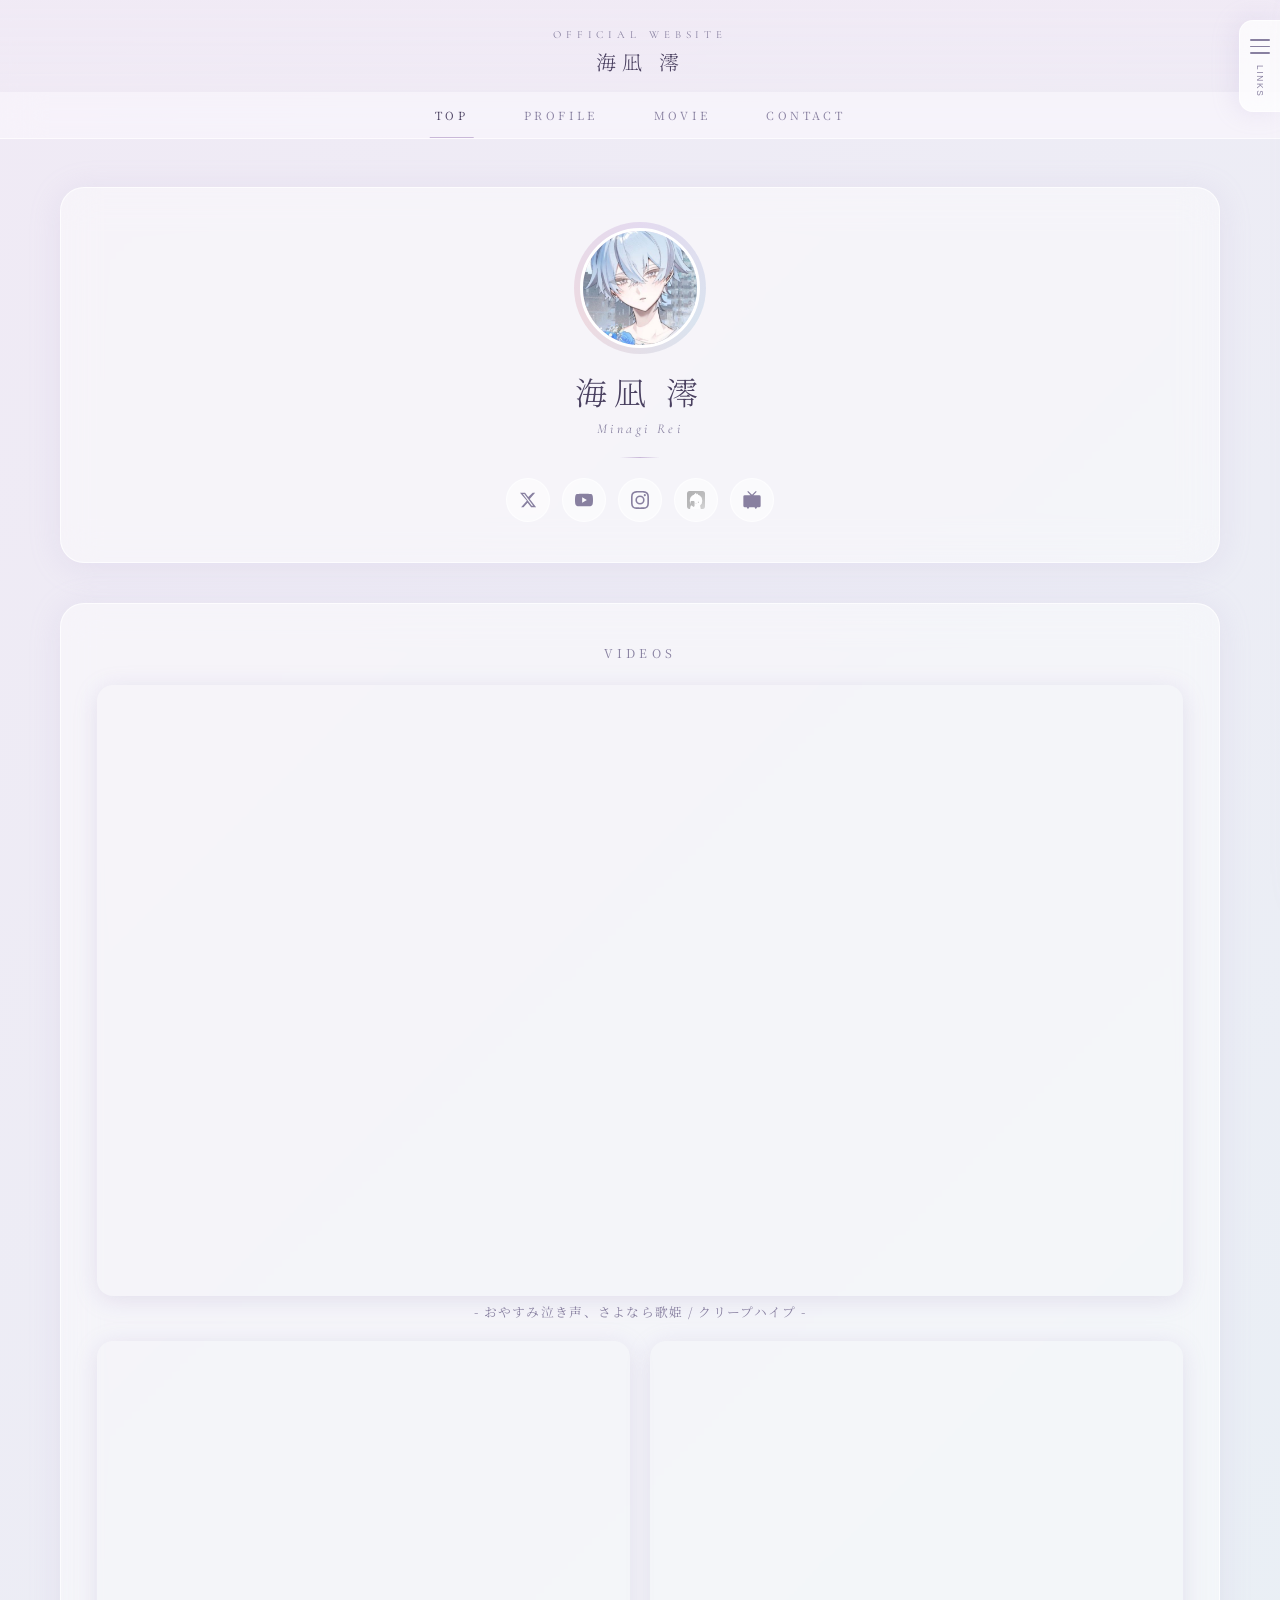
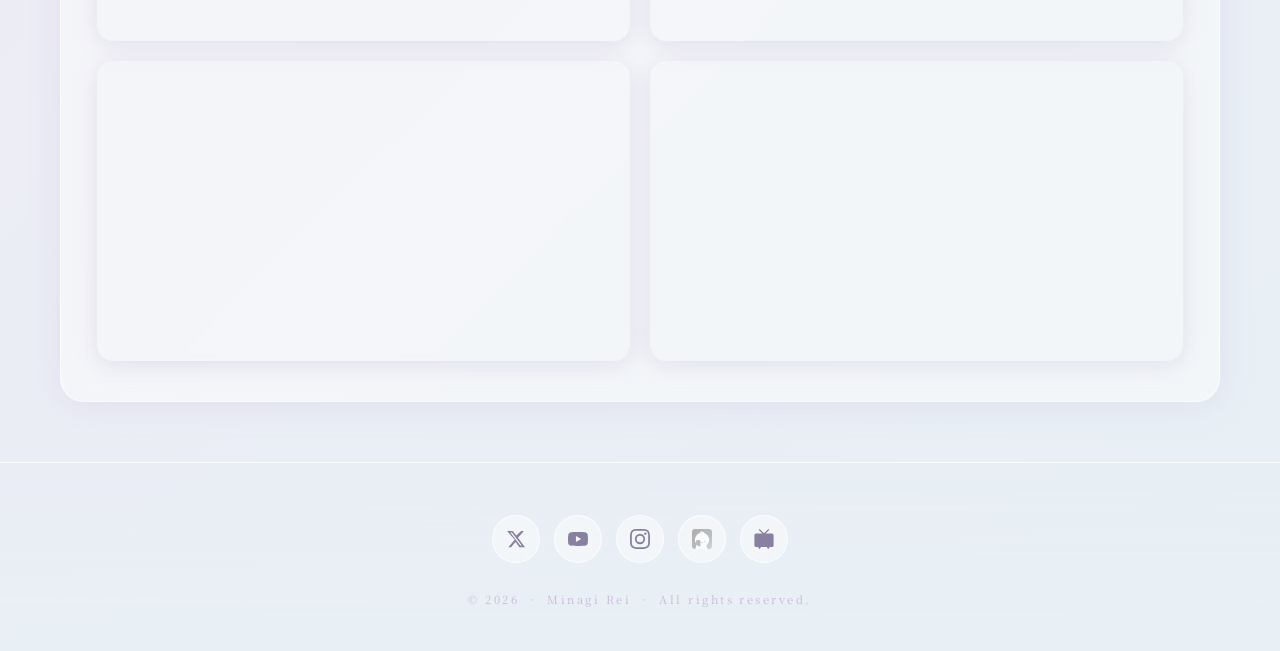
==== index.html @ 18490e62 "Initial commit: 海凪 澪 official website Co-Authored-By: Claude Sonnet 4.6 <noreply@anthropic.com>" ====
<!DOCTYPE html>
<html lang="ja">
<head>
  <meta charset="UTF-8" />
  <meta name="viewport" content="width=device-width, initial-scale=1.0" />
  <title>海凪 澪 — 歌い手</title>
  <link rel="preconnect" href="https://fonts.googleapis.com" />
  <link rel="preconnect" href="https://fonts.gstatic.com" crossorigin />
  <link href="https://fonts.googleapis.com/css2?family=Noto+Serif+JP:wght@300;400&family=Cormorant+Garamond:ital,wght@0,300;1,300&display=swap" rel="stylesheet" />
  <link rel="stylesheet" href="css/style.css" />
</head>
<body>

  <!-- ヘッダー -->
  <header class="site-header">
    <div class="header-top" id="header-top">
      <p class="header-label">Official Website</p>
      <p class="header-name">海凪 澪</p>
    </div>
    <nav class="header-nav" id="header-nav">
      <ul>
        <li><a href="index.html" class="active">Top</a></li>
        <li><a href="profile.html">Profile</a></li>
        <li><a href="movie.html">Movie</a></li>
        <li><a href="contact.html">Contact</a></li>
      </ul>
    </nav>
  </header>

  <!-- 花びら -->
  <div class="petals" id="petals"></div>

  <div class="wrapper">

    <!-- プロフィール＋リンク -->
    <div class="card profile" id="profile">
      <div class="avatar-wrap">
        <img class="avatar" src="images/icon.png" alt="海凪 澪" />
      </div>

      <div>
        <h1 class="name">海凪 澪</h1>
        <p class="name-roman">Minagi Rei</p>
      </div>

      <div class="divider"></div>

      <div class="profile-sns">

        <a class="profile-sns-btn" href="https://x.com/minagi_rei_" target="_blank" rel="noopener" aria-label="X (Twitter)">
          <svg width="18" height="18" viewBox="0 0 24 24" fill="currentColor">
            <path d="M18.244 2.25h3.308l-7.227 8.26 8.502 11.24H16.17l-4.714-6.231-5.401 6.231H2.748l7.73-8.835L1.254 2.25H8.08l4.253 5.622 5.91-5.622Zm-1.161 17.52h1.833L7.084 4.126H5.117Z"/>
          </svg>
        </a>

        <a class="profile-sns-btn" href="https://www.youtube.com/@minagi_rei" target="_blank" rel="noopener" aria-label="YouTube">
          <svg width="18" height="18" viewBox="0 0 24 24" fill="currentColor">
            <path d="M23.498 6.186a3.016 3.016 0 0 0-2.122-2.136C19.505 3.545 12 3.545 12 3.545s-7.505 0-9.377.505A3.017 3.017 0 0 0 .502 6.186C0 8.07 0 12 0 12s0 3.93.502 5.814a3.016 3.016 0 0 0 2.122 2.136c1.871.505 9.376.505 9.376.505s7.505 0 9.377-.505a3.015 3.015 0 0 0 2.122-2.136C24 15.93 24 12 24 12s0-3.93-.502-5.814zM9.545 15.568V8.432L15.818 12l-6.273 3.568z"/>
          </svg>
        </a>

        <a class="profile-sns-btn" href="https://www.instagram.com/minagi_rei_" target="_blank" rel="noopener" aria-label="Instagram">
          <svg width="18" height="18" viewBox="0 0 24 24" fill="currentColor">
            <path d="M12 2.163c3.204 0 3.584.012 4.85.07 3.252.148 4.771 1.691 4.919 4.919.058 1.265.069 1.645.069 4.849 0 3.205-.012 3.584-.069 4.849-.149 3.225-1.664 4.771-4.919 4.919-1.266.058-1.644.07-4.85.07-3.204 0-3.584-.012-4.849-.07-3.26-.149-4.771-1.699-4.919-4.92-.058-1.265-.07-1.644-.07-4.849 0-3.204.013-3.583.07-4.849.149-3.227 1.664-4.771 4.919-4.919 1.266-.057 1.645-.069 4.849-.069zM12 0C8.741 0 8.333.014 7.053.072 2.695.272.273 2.69.073 7.052.014 8.333 0 8.741 0 12c0 3.259.014 3.668.072 4.948.2 4.358 2.618 6.78 6.98 6.98C8.333 23.986 8.741 24 12 24c3.259 0 3.668-.014 4.948-.072 4.354-.2 6.782-2.618 6.979-6.98.059-1.28.073-1.689.073-4.948 0-3.259-.014-3.667-.072-4.947-.196-4.354-2.617-6.78-6.979-6.98C15.668.014 15.259 0 12 0zm0 5.838a6.162 6.162 0 1 0 0 12.324 6.162 6.162 0 0 0 0-12.324zM12 16a4 4 0 1 1 0-8 4 4 0 0 1 0 8zm6.406-11.845a1.44 1.44 0 1 0 0 2.881 1.44 1.44 0 0 0 0-2.881z"/>
          </svg>
        </a>

        <a class="profile-sns-btn" href="https://twitcasting.tv/c:minagi_rei915" target="_blank" rel="noopener" aria-label="ツイキャス">
          <img src="images/twitcasting.png" width="18" height="18" alt="ツイキャス" />
        </a>

        <a class="profile-sns-btn" href="https://www.nicovideo.jp/user/your_id" target="_blank" rel="noopener" aria-label="ニコニコ">
          <svg width="18" height="18" viewBox="0 0 24 24" fill="currentColor">
            <path d="M.4787 7.534v12.1279A2.0213 2.0213 0 0 0 2.5 21.6832h2.3888l1.323 2.0948a.4778.4778 0 0 0 .4043.2205.4778.4778 0 0 0 .441-.2205l1.323-2.0948h6.9828l1.323 2.0948a.4778.4778 0 0 0 .441.2205c.1838 0 .3308-.0735.4043-.2205l1.323-2.0948h2.6462a2.0213 2.0213 0 0 0 2.0213-2.0213V7.5339a2.0213 2.0213 0 0 0-2.0213-1.9845h-7.681l4.4468-4.4469L17.1637 0l-5.1452 5.1452L6.8 0 5.6973 1.1025l4.4102 4.4102H2.5367a2.0213 2.0213 0 0 0-2.058 2.058z"/>
          </svg>
        </a>

      </div>
    </div>

    <!-- YouTube動画埋め込み -->
    <div class="card yt-section" id="videos">
      <p class="section-title">Videos</p>
      <div class="yt-video-grid">

        <div class="yt-video-item yt-video-main">
          <div class="yt-embed-wrap">
            <iframe src="https://www.youtube.com/embed/T7ovPvP2oPE"
              title="おやすみ泣き声、さよなら歌姫 / クリープハイプ"
              allow="accelerometer; autoplay; clipboard-write; encrypted-media; gyroscope; picture-in-picture; web-share"
              allowfullscreen></iframe>
          </div>
          <p class="yt-caption">- おやすみ泣き声、さよなら歌姫 / クリープハイプ -</p>
        </div>

        <div class="yt-video-item">
          <div class="yt-embed-wrap">
            <iframe src="https://www.youtube.com/embed/FS7ZfKySbTg" title="動画1"
              allow="accelerometer; autoplay; clipboard-write; encrypted-media; gyroscope; picture-in-picture; web-share"
              allowfullscreen></iframe>
          </div>
        </div>

        <div class="yt-video-item">
          <div class="yt-embed-wrap">
            <iframe src="https://www.youtube.com/embed/WGDgJsswEkA" title="動画2"
              allow="accelerometer; autoplay; clipboard-write; encrypted-media; gyroscope; picture-in-picture; web-share"
              allowfullscreen></iframe>
          </div>
        </div>

        <div class="yt-video-item">
          <div class="yt-embed-wrap">
            <iframe src="https://www.youtube.com/embed/WhycsUlb3DI" title="動画3"
              allow="accelerometer; autoplay; clipboard-write; encrypted-media; gyroscope; picture-in-picture; web-share"
              allowfullscreen></iframe>
          </div>
        </div>

        <div class="yt-video-item">
          <div class="yt-embed-wrap">
            <iframe src="https://www.youtube.com/embed/mWJeE-c3xrg" title="動画4"
              allow="accelerometer; autoplay; clipboard-write; encrypted-media; gyroscope; picture-in-picture; web-share"
              allowfullscreen></iframe>
          </div>
        </div>

      </div>
    </div>

  </div>

  <!-- フッター -->
  <footer class="site-footer">
    <div class="footer-sns">

      <a class="footer-sns-btn x" href="https://x.com/minagi_rei_" target="_blank" rel="noopener" aria-label="X (Twitter)">
        <svg width="20" height="20" viewBox="0 0 24 24" fill="currentColor">
          <path d="M18.244 2.25h3.308l-7.227 8.26 8.502 11.24H16.17l-4.714-6.231-5.401 6.231H2.748l7.73-8.835L1.254 2.25H8.08l4.253 5.622 5.91-5.622Zm-1.161 17.52h1.833L7.084 4.126H5.117Z"/>
        </svg>
      </a>

      <a class="footer-sns-btn yt" href="https://www.youtube.com/@minagi_rei" target="_blank" rel="noopener" aria-label="YouTube">
        <svg width="20" height="20" viewBox="0 0 24 24" fill="currentColor">
          <path d="M23.498 6.186a3.016 3.016 0 0 0-2.122-2.136C19.505 3.545 12 3.545 12 3.545s-7.505 0-9.377.505A3.017 3.017 0 0 0 .502 6.186C0 8.07 0 12 0 12s0 3.93.502 5.814a3.016 3.016 0 0 0 2.122 2.136c1.871.505 9.376.505 9.376.505s7.505 0 9.377-.505a3.015 3.015 0 0 0 2.122-2.136C24 15.93 24 12 24 12s0-3.93-.502-5.814zM9.545 15.568V8.432L15.818 12l-6.273 3.568z"/>
        </svg>
      </a>

      <a class="footer-sns-btn ig" href="https://www.instagram.com/minagi_rei_" target="_blank" rel="noopener" aria-label="Instagram">
        <svg width="20" height="20" viewBox="0 0 24 24" fill="currentColor">
          <path d="M12 2.163c3.204 0 3.584.012 4.85.07 3.252.148 4.771 1.691 4.919 4.919.058 1.265.069 1.645.069 4.849 0 3.205-.012 3.584-.069 4.849-.149 3.225-1.664 4.771-4.919 4.919-1.266.058-1.644.07-4.85.07-3.204 0-3.584-.012-4.849-.07-3.26-.149-4.771-1.699-4.919-4.92-.058-1.265-.07-1.644-.07-4.849 0-3.204.013-3.583.07-4.849.149-3.227 1.664-4.771 4.919-4.919 1.266-.057 1.645-.069 4.849-.069zM12 0C8.741 0 8.333.014 7.053.072 2.695.272.273 2.69.073 7.052.014 8.333 0 8.741 0 12c0 3.259.014 3.668.072 4.948.2 4.358 2.618 6.78 6.98 6.98C8.333 23.986 8.741 24 12 24c3.259 0 3.668-.014 4.948-.072 4.354-.2 6.782-2.618 6.979-6.98.059-1.28.073-1.689.073-4.948 0-3.259-.014-3.667-.072-4.947-.196-4.354-2.617-6.78-6.979-6.98C15.668.014 15.259 0 12 0zm0 5.838a6.162 6.162 0 1 0 0 12.324 6.162 6.162 0 0 0 0-12.324zM12 16a4 4 0 1 1 0-8 4 4 0 0 1 0 8zm6.406-11.845a1.44 1.44 0 1 0 0 2.881 1.44 1.44 0 0 0 0-2.881z"/>
        </svg>
      </a>

      <a class="footer-sns-btn tc" href="https://twitcasting.tv/c:minagi_rei915" target="_blank" rel="noopener" aria-label="ツイキャス">
        <img src="images/twitcasting.png" width="20" height="20" alt="ツイキャス" style="object-fit:contain;" />
      </a>

      <a class="footer-sns-btn nn" href="https://www.nicovideo.jp/user/your_id" target="_blank" rel="noopener" aria-label="ニコニコ">
        <svg width="20" height="20" viewBox="0 0 24 24" fill="currentColor">
          <path d="M.4787 7.534v12.1279A2.0213 2.0213 0 0 0 2.5 21.6832h2.3888l1.323 2.0948a.4778.4778 0 0 0 .4043.2205.4778.4778 0 0 0 .441-.2205l1.323-2.0948h6.9828l1.323 2.0948a.4778.4778 0 0 0 .441.2205c.1838 0 .3308-.0735.4043-.2205l1.323-2.0948h2.6462a2.0213 2.0213 0 0 0 2.0213-2.0213V7.5339a2.0213 2.0213 0 0 0-2.0213-1.9845h-7.681l4.4468-4.4469L17.1637 0l-5.1452 5.1452L6.8 0 5.6973 1.1025l4.4102 4.4102H2.5367a2.0213 2.0213 0 0 0-2.058 2.058z"/>
        </svg>
      </a>

    </div>
    <p class="footer-copy">&copy; 2026 &nbsp;·&nbsp; Minagi Rei &nbsp;·&nbsp; All rights reserved.</p>
  </footer>

  <!-- サイドバーオーバーレイ -->
  <div id="sidebar-overlay" class="sidebar-overlay"></div>

  <!-- サイドバー -->
  <aside id="sidebar" class="sidebar" aria-hidden="true">
    <button id="sidebar-close" class="sidebar-close" aria-label="閉じる">
      <span></span><span></span>
    </button>

    <!-- ページ内ナビゲーション -->
    <p class="sidebar-title">Menu</p>
    <nav class="sidebar-page-nav">
      <a class="sidebar-page-link active" href="index.html">Top</a>
      <a class="sidebar-page-link" href="profile.html">Profile</a>
      <a class="sidebar-page-link" href="movie.html">Movie</a>
      <a class="sidebar-page-link" href="contact.html">Contact</a>
    </nav>

    <!-- SNSアイコン -->
    <p class="sidebar-title">Links</p>
    <div class="sidebar-icons">

      <a class="sidebar-icon-btn x" href="https://x.com/minagi_rei_" target="_blank" rel="noopener" aria-label="X (Twitter)">
        <svg width="20" height="20" viewBox="0 0 24 24" fill="currentColor">
          <path d="M18.244 2.25h3.308l-7.227 8.26 8.502 11.24H16.17l-4.714-6.231-5.401 6.231H2.748l7.73-8.835L1.254 2.25H8.08l4.253 5.622 5.91-5.622Zm-1.161 17.52h1.833L7.084 4.126H5.117Z"/>
        </svg>
      </a>

      <a class="sidebar-icon-btn yt" href="https://www.youtube.com/@minagi_rei" target="_blank" rel="noopener" aria-label="YouTube">
        <svg width="20" height="20" viewBox="0 0 24 24" fill="currentColor">
          <path d="M23.498 6.186a3.016 3.016 0 0 0-2.122-2.136C19.505 3.545 12 3.545 12 3.545s-7.505 0-9.377.505A3.017 3.017 0 0 0 .502 6.186C0 8.07 0 12 0 12s0 3.93.502 5.814a3.016 3.016 0 0 0 2.122 2.136c1.871.505 9.376.505 9.376.505s7.505 0 9.377-.505a3.015 3.015 0 0 0 2.122-2.136C24 15.93 24 12 24 12s0-3.93-.502-5.814zM9.545 15.568V8.432L15.818 12l-6.273 3.568z"/>
        </svg>
      </a>

      <a class="sidebar-icon-btn ig" href="https://www.instagram.com/minagi_rei_" target="_blank" rel="noopener" aria-label="Instagram">
        <svg width="20" height="20" viewBox="0 0 24 24" fill="currentColor">
          <path d="M12 2.163c3.204 0 3.584.012 4.85.07 3.252.148 4.771 1.691 4.919 4.919.058 1.265.069 1.645.069 4.849 0 3.205-.012 3.584-.069 4.849-.149 3.225-1.664 4.771-4.919 4.919-1.266.058-1.644.07-4.85.07-3.204 0-3.584-.012-4.849-.07-3.26-.149-4.771-1.699-4.919-4.92-.058-1.265-.07-1.644-.07-4.849 0-3.204.013-3.583.07-4.849.149-3.227 1.664-4.771 4.919-4.919 1.266-.057 1.645-.069 4.849-.069zM12 0C8.741 0 8.333.014 7.053.072 2.695.272.273 2.69.073 7.052.014 8.333 0 8.741 0 12c0 3.259.014 3.668.072 4.948.2 4.358 2.618 6.78 6.98 6.98C8.333 23.986 8.741 24 12 24c3.259 0 3.668-.014 4.948-.072 4.354-.2 6.782-2.618 6.979-6.98.059-1.28.073-1.689.073-4.948 0-3.259-.014-3.667-.072-4.947-.196-4.354-2.617-6.78-6.979-6.98C15.668.014 15.259 0 12 0zm0 5.838a6.162 6.162 0 1 0 0 12.324 6.162 6.162 0 0 0 0-12.324zM12 16a4 4 0 1 1 0-8 4 4 0 0 1 0 8zm6.406-11.845a1.44 1.44 0 1 0 0 2.881 1.44 1.44 0 0 0 0-2.881z"/>
        </svg>
      </a>

      <a class="sidebar-icon-btn tc" href="https://twitcasting.tv/c:minagi_rei915" target="_blank" rel="noopener" aria-label="ツイキャス">
        <img src="images/twitcasting.png" width="20" height="20" alt="ツイキャス" style="object-fit:contain;" />
      </a>

      <a class="sidebar-icon-btn nn" href="https://www.nicovideo.jp/user/your_id" target="_blank" rel="noopener" aria-label="ニコニコ">
        <svg width="20" height="20" viewBox="0 0 24 24" fill="currentColor">
          <path d="M.4787 7.534v12.1279A2.0213 2.0213 0 0 0 2.5 21.6832h2.3888l1.323 2.0948a.4778.4778 0 0 0 .4043.2205.4778.4778 0 0 0 .441-.2205l1.323-2.0948h6.9828l1.323 2.0948a.4778.4778 0 0 0 .441.2205c.1838 0 .3308-.0735.4043-.2205l1.323-2.0948h2.6462a2.0213 2.0213 0 0 0 2.0213-2.0213V7.5339a2.0213 2.0213 0 0 0-2.0213-1.9845h-7.681l4.4468-4.4469L17.1637 0l-5.1452 5.1452L6.8 0 5.6973 1.1025l4.4102 4.4102H2.5367a2.0213 2.0213 0 0 0-2.058 2.058z"/>
        </svg>
      </a>

    </div>
  </aside>

  <!-- サイドバートグルボタン -->
  <button id="sidebar-toggle" class="sidebar-toggle" aria-label="メニューを開く">
    <span class="ham-line"></span>
    <span class="ham-line"></span>
    <span class="ham-line"></span>
    <span class="ham-text">LINKS</span>
  </button>

  <script src="js/main.js"></script>
</body>
</html>
---- css/style.css ----
*, *::before, *::after {
  box-sizing: border-box;
  margin: 0;
  padding: 0;
}

:root {
  --bg-from: #f0eaf5;
  --bg-to: #e8f0f5;
  --glass-bg: rgba(255, 255, 255, 0.45);
  --glass-border: rgba(255, 255, 255, 0.7);
  --text-main: #4a4060;
  --text-sub: #8880a0;
  --accent: #c9b8d8;
  --accent-hover: #b8a0cc;
  --nav-height: 48px;
}

html {
  scroll-behavior: smooth;
}

body {
  min-height: 100vh;
  background: linear-gradient(135deg, var(--bg-from) 0%, var(--bg-to) 100%);
  font-family: 'Noto Serif JP', serif;
  color: var(--text-main);
  overflow-x: hidden;
  position: relative;
}

/* ── ヘッダー ── */
.site-header {
  position: relative;
  z-index: 100;
}

.header-top {
  padding: 28px 24px 16px;
  text-align: center;
  background: linear-gradient(180deg, var(--bg-from) 0%, rgba(240, 234, 245, 0.6) 100%);
  backdrop-filter: blur(8px);
  -webkit-backdrop-filter: blur(8px);
}

.header-label {
  font-family: 'Cormorant Garamond', serif;
  font-size: 0.68rem;
  letter-spacing: 0.45em;
  color: var(--text-sub);
  text-transform: uppercase;
  margin-bottom: 6px;
}

.header-name {
  font-family: 'Noto Serif JP', serif;
  font-size: 1.25rem;
  font-weight: 300;
  letter-spacing: 0.3em;
  color: var(--text-main);
}

.header-nav {
  position: sticky;
  top: 0;
  z-index: 200;
  background: rgba(248, 244, 252, 0.82);
  backdrop-filter: blur(20px);
  -webkit-backdrop-filter: blur(20px);
  border-bottom: 1px solid var(--glass-border);
  transition: box-shadow 0.3s ease;
}

.header-nav.scrolled {
  box-shadow: 0 2px 24px rgba(180, 160, 210, 0.2);
}

.header-nav ul {
  display: flex;
  justify-content: center;
  list-style: none;
  max-width: 680px;
  margin: 0 auto;
}

.header-nav ul li a {
  display: block;
  padding: 15px 28px;
  font-size: 0.7rem;
  letter-spacing: 0.3em;
  color: var(--text-sub);
  text-decoration: none;
  text-transform: uppercase;
  position: relative;
  transition: color 0.25s ease;
}

.header-nav ul li a::after {
  content: '';
  position: absolute;
  bottom: 0;
  left: 50%;
  transform: translateX(-50%);
  width: 0;
  height: 1px;
  background: var(--accent);
  transition: width 0.25s ease;
}

.header-nav ul li a:hover {
  color: var(--text-main);
}

.header-nav ul li a:hover::after {
  width: 50%;
}

/* ── 花びらアニメーション ── */
.petals {
  position: fixed;
  inset: 0;
  pointer-events: none;
  z-index: 0;
  overflow: hidden;
}

.petal {
  position: absolute;
  top: -60px;
  width: 10px;
  height: 10px;
  border-radius: 50% 0 50% 0;
  opacity: 0;
  animation: fall linear infinite;
}

@keyframes fall {
  0%   { transform: translateY(0) rotate(0deg);   opacity: 0; }
  10%  { opacity: 0.6; }
  90%  { opacity: 0.3; }
  100% { transform: translateY(105vh) rotate(360deg); opacity: 0; }
}

/* ── レイアウト ── */
.wrapper {
  position: relative;
  z-index: 1;
  margin: 0 auto;
  padding: 48px 60px 60px;
  display: flex;
  flex-direction: column;
  gap: 40px;
}

/* セクションのスクロール位置をナビ分オフセット */
#profile, #links, #videos {
  scroll-margin-top: calc(var(--nav-height) + 16px);
}

/* ── ガラスカード ── */
.card {
  background: var(--glass-bg);
  border: 1px solid var(--glass-border);
  border-radius: 24px;
  backdrop-filter: blur(18px);
  -webkit-backdrop-filter: blur(18px);
  box-shadow: 0 4px 32px rgba(180, 160, 210, 0.18);
  padding: 40px 36px;
  animation: fadeUp 0.8s ease both;
}

@keyframes fadeUp {
  from { opacity: 0; transform: translateY(24px); }
  to   { opacity: 1; transform: translateY(0); }
}

.card:nth-child(2) { animation-delay: 0.15s; }
.card:nth-child(3) { animation-delay: 0.3s; }

/* ── プロフィール ── */
.profile {
  display: flex;
  flex-direction: column;
  align-items: center;
  gap: 20px;
  text-align: center;
}

.avatar-wrap {
  position: relative;
  width: 120px;
  height: 120px;
}

.avatar-wrap::before {
  content: '';
  position: absolute;
  inset: -6px;
  border-radius: 50%;
  background: conic-gradient(from 0deg, #d8c8e8, #c8d8e8, #e8c8d0, #d8c8e8);
  animation: spin 8s linear infinite;
  opacity: 0.6;
}

@keyframes spin { to { transform: rotate(360deg); } }

.avatar {
  position: relative;
  width: 120px;
  height: 120px;
  border-radius: 50%;
  object-fit: cover;
  border: 3px solid white;
  background: linear-gradient(135deg, #e0d0f0, #d0e0f0);
  display: flex;
  align-items: center;
  justify-content: center;
  font-size: 48px;
  overflow: hidden;
}

.name {
  font-family: 'Noto Serif JP', serif;
  font-size: 2rem;
  font-weight: 300;
  letter-spacing: 0.2em;
  color: var(--text-main);
}

.name-roman {
  font-family: 'Cormorant Garamond', serif;
  font-size: 0.85rem;
  font-style: italic;
  letter-spacing: 0.25em;
  color: var(--text-sub);
  margin-top: 6px;
}

.bio {
  font-size: 0.9rem;
  line-height: 2;
  color: var(--text-sub);
  letter-spacing: 0.06em;
  max-width: 400px;
}

.divider {
  width: 40px;
  height: 1px;
  background: linear-gradient(90deg, transparent, var(--accent), transparent);
  margin: 0 auto;
}

/* ── プロフィール内SNSアイコン ── */
.profile-sns {
  display: flex;
  justify-content: center;
  gap: 12px;
  flex-wrap: wrap;
}

.profile-sns-btn {
  width: 44px;
  height: 44px;
  border-radius: 50%;
  background: rgba(255, 255, 255, 0.5);
  border: 1px solid var(--glass-border);
  display: flex;
  align-items: center;
  justify-content: center;
  text-decoration: none;
  color: var(--text-sub);
  transition: all 0.25s ease;
}

.profile-sns-btn:hover {
  background: rgba(255, 255, 255, 0.82);
  border-color: var(--accent);
  color: var(--text-main);
  transform: translateY(-2px);
  box-shadow: 0 6px 20px rgba(180, 160, 210, 0.25);
}

.profile-sns-btn img {
  width: 18px;
  height: 18px;
  object-fit: contain;
  filter: grayscale(1) opacity(0.55);
  transition: filter 0.25s ease;
}

.profile-sns-btn:hover img {
  filter: grayscale(1) opacity(0.8);
}

/* ── SNSボタン ── */
.section-title {
  font-size: 0.75rem;
  letter-spacing: 0.35em;
  color: var(--text-sub);
  text-transform: uppercase;
  text-align: center;
  margin-bottom: 24px;
}

.sns-grid {
  display: grid;
  grid-template-columns: repeat(auto-fit, minmax(140px, 1fr));
  gap: 12px;
}

.sns-btn {
  display: flex;
  align-items: center;
  justify-content: center;
  gap: 8px;
  padding: 13px 16px;
  border-radius: 50px;
  border: 1px solid var(--glass-border);
  background: rgba(255, 255, 255, 0.5);
  color: var(--text-main);
  font-family: 'Noto Serif JP', serif;
  font-size: 0.82rem;
  letter-spacing: 0.08em;
  text-decoration: none;
  cursor: pointer;
  transition: all 0.25s ease;
  white-space: nowrap;
}

.sns-btn:hover {
  background: rgba(255, 255, 255, 0.75);
  border-color: var(--accent);
  transform: translateY(-2px);
  box-shadow: 0 6px 20px rgba(180, 160, 210, 0.25);
  color: #6050a0;
}

.sns-btn svg { flex-shrink: 0; }

.sns-btn.x svg      { color: #000; }
.sns-btn.yt svg     { color: #ff0000; }
.sns-btn.ig svg     { color: #c13584; }
.sns-btn.nn svg     { color: #e6001f; }

/* ── YouTube埋め込み ── */
.yt-grid {
  display: flex;
  flex-direction: column;
  gap: 20px;
}

.yt-embed-wrap {
  position: relative;
  width: 100%;
  padding-top: 56.25%;
  border-radius: 16px;
  overflow: hidden;
  box-shadow: 0 4px 24px rgba(150, 130, 180, 0.2);
}

.yt-embed-wrap iframe {
  position: absolute;
  inset: 0;
  width: 100%;
  height: 100%;
  border: none;
}

.yt-caption {
  font-size: 0.8rem;
  color: var(--text-sub);
  text-align: center;
  letter-spacing: 0.1em;
  margin-top: 6px;
}

/* ── YouTube セクション区切り ── */
.yt-divider {
  height: 1px;
  background: linear-gradient(90deg, transparent, var(--accent), transparent);
  margin: 24px 0;
}

/* ── YouTube 動画グリッド ── */
.yt-video-grid {
  display: grid;
  grid-template-columns: repeat(2, 1fr);
  gap: 20px;
}

.yt-video-main {
  grid-column: span 2;
}

/* ── YouTube サムネタブ ── */
.yt-tabs {
  display: grid;
  grid-template-columns: repeat(4, 1fr);
  gap: 8px;
  margin-top: 16px;
  padding-top: 16px;
  border-top: 1px solid var(--glass-border);
  overflow-x: auto;
  scroll-snap-type: x mandatory;
  -webkit-overflow-scrolling: touch;
}

.yt-tab {
  scroll-snap-align: start;
  border: 2px solid transparent;
  border-radius: 8px;
  overflow: hidden;
  background: none;
  padding: 0;
  cursor: pointer;
  transition: border-color 0.2s ease, box-shadow 0.2s ease, opacity 0.2s ease;
  opacity: 0.6;
}

.yt-tab:hover {
  opacity: 0.9;
  border-color: var(--accent);
}

.yt-tab.active {
  border-color: var(--accent);
  box-shadow: 0 0 0 1px var(--accent);
  opacity: 1;
}

.yt-tab img {
  width: 100%;
  display: block;
  aspect-ratio: 16 / 9;
  object-fit: cover;
}

/* ── フッター ── */
.site-footer {
  position: relative;
  z-index: 1;
  text-align: center;
  padding: 52px 24px 44px;
  background: linear-gradient(0deg, rgba(232, 240, 245, 0.8) 0%, transparent 100%);
  border-top: 1px solid var(--glass-border);
}

.footer-sns {
  display: flex;
  justify-content: center;
  align-items: center;
  gap: 14px;
  margin-bottom: 28px;
  flex-wrap: wrap;
}

.footer-sns-btn {
  display: flex;
  align-items: center;
  justify-content: center;
  width: 48px;
  height: 48px;
  border-radius: 50%;
  background: var(--glass-bg);
  border: 1px solid var(--glass-border);
  text-decoration: none;
  transition: all 0.25s ease;
  backdrop-filter: blur(12px);
  -webkit-backdrop-filter: blur(12px);
}

.footer-sns-btn:hover {
  background: rgba(255, 255, 255, 0.78);
  border-color: var(--accent);
  transform: translateY(-3px);
  box-shadow: 0 8px 24px rgba(180, 160, 210, 0.28);
}

.footer-sns-btn svg { color: var(--text-sub); }

.footer-sns-btn:hover svg { color: var(--text-main); }

.footer-sns-btn img {
  width: 20px;
  height: 20px;
  object-fit: contain;
  filter: grayscale(1) opacity(0.55);
  transition: filter 0.25s ease;
}

.footer-sns-btn:hover img { filter: grayscale(1) opacity(0.8); }

.footer-copy {
  font-size: 0.7rem;
  letter-spacing: 0.22em;
  color: var(--accent);
}

/* ── サイドバートグルボタン ── */
.sidebar-toggle {
  position: fixed;
  right: 0;
  top: 20px;
  z-index: 500;
  display: flex;
  flex-direction: column;
  align-items: center;
  gap: 5px;
  padding: 18px 10px 14px;
  background: rgba(255, 255, 255, 0.72);
  backdrop-filter: blur(16px);
  -webkit-backdrop-filter: blur(16px);
  border: 1px solid var(--glass-border);
  border-right: none;
  border-radius: 14px 0 0 14px;
  cursor: pointer;
  box-shadow: -4px 0 24px rgba(180, 160, 210, 0.18);
  transition: background 0.25s ease, box-shadow 0.25s ease;
}

.sidebar-toggle:hover {
  background: rgba(255, 255, 255, 0.9);
  box-shadow: -6px 0 28px rgba(180, 160, 210, 0.28);
}

.ham-line {
  display: block;
  width: 20px;
  height: 1.5px;
  background: var(--text-sub);
  border-radius: 2px;
  transition: transform 0.3s ease, opacity 0.3s ease;
  transform-origin: center;
}

.sidebar-toggle.open .ham-line:nth-child(1) { transform: translateY(6.5px) rotate(45deg); }
.sidebar-toggle.open .ham-line:nth-child(2) { opacity: 0; transform: scaleX(0); }
.sidebar-toggle.open .ham-line:nth-child(3) { transform: translateY(-6.5px) rotate(-45deg); }

.ham-text {
  font-size: 0.52rem;
  letter-spacing: 0.2em;
  color: var(--text-sub);
  writing-mode: vertical-rl;
  margin-top: 6px;
}

/* ── サイドバー ── */
.sidebar-overlay {
  position: fixed;
  inset: 0;
  z-index: 600;
  background: rgba(74, 64, 96, 0.25);
  backdrop-filter: blur(4px);
  -webkit-backdrop-filter: blur(4px);
  opacity: 0;
  pointer-events: none;
  transition: opacity 0.35s ease;
}

.sidebar-overlay.open {
  opacity: 1;
  pointer-events: all;
}

.sidebar {
  position: fixed;
  top: 0;
  right: -320px;
  width: 280px;
  height: 100%;
  z-index: 700;
  background: rgba(248, 244, 252, 0.94);
  backdrop-filter: blur(28px);
  -webkit-backdrop-filter: blur(28px);
  border-left: 1px solid var(--glass-border);
  box-shadow: -8px 0 40px rgba(150, 130, 180, 0.2);
  display: flex;
  flex-direction: column;
  padding: 56px 32px 40px;
  transition: right 0.38s cubic-bezier(0.4, 0, 0.2, 1);
}

.sidebar.open {
  right: 0;
}

.sidebar-close {
  position: absolute;
  top: 20px;
  right: 20px;
  width: 36px;
  height: 36px;
  background: none;
  border: none;
  cursor: pointer;
  display: flex;
  flex-direction: column;
  align-items: center;
  justify-content: center;
  gap: 0;
  padding: 0;
}

.sidebar-close span {
  display: block;
  width: 20px;
  height: 1.5px;
  background: var(--text-sub);
  border-radius: 2px;
}

.sidebar-close span:nth-child(1) { transform: translateY(0.75px) rotate(45deg); }
.sidebar-close span:nth-child(2) { transform: translateY(-0.75px) rotate(-45deg); }

.sidebar-title {
  font-family: 'Cormorant Garamond', serif;
  font-size: 0.65rem;
  letter-spacing: 0.45em;
  color: var(--text-sub);
  text-transform: uppercase;
  margin-bottom: 14px;
  padding-bottom: 10px;
  border-bottom: 1px solid var(--glass-border);
}

/* ページ内ナビ */
.sidebar-page-nav {
  display: flex;
  flex-direction: column;
  gap: 4px;
  margin-bottom: 28px;
}

.sidebar-page-link {
  display: block;
  padding: 10px 14px;
  border-radius: 10px;
  color: var(--text-sub);
  text-decoration: none;
  font-size: 0.78rem;
  letter-spacing: 0.2em;
  text-transform: uppercase;
  transition: all 0.2s ease;
}

.sidebar-page-link:hover {
  background: rgba(255, 255, 255, 0.65);
  color: var(--text-main);
  padding-left: 20px;
}

/* SNSアイコングリッド */
.sidebar-icons {
  display: flex;
  flex-wrap: wrap;
  gap: 10px;
  margin-bottom: 12px;
}

.sidebar-icon-btn {
  width: 48px;
  height: 48px;
  border-radius: 50%;
  background: rgba(255, 255, 255, 0.6);
  border: 1px solid var(--glass-border);
  display: flex;
  align-items: center;
  justify-content: center;
  text-decoration: none;
  transition: all 0.22s ease;
}

.sidebar-icon-btn:hover {
  background: rgba(255, 255, 255, 0.9);
  border-color: var(--accent);
  transform: translateY(-2px);
  box-shadow: 0 6px 16px rgba(180, 160, 210, 0.28);
}

.sidebar-icon-btn.x  svg { color: #000; }
.sidebar-icon-btn.yt svg { color: #ff0000; }
.sidebar-icon-btn.ig svg { color: #c13584; }
.sidebar-icon-btn.nn svg { color: #e6001f; }

/* ── アクティブナビ ── */
.header-nav ul li a.active {
  color: var(--text-main);
}
.header-nav ul li a.active::after {
  width: 50%;
}
.sidebar-page-link.active {
  background: rgba(255, 255, 255, 0.65);
  color: var(--text-main);
  padding-left: 20px;
}

/* ── ページヒーロー ── */
.page-hero {
  text-align: center;
  padding: 8px 0 4px;
  animation: fadeUp 0.6s ease both;
}
.page-hero-label {
  font-family: 'Cormorant Garamond', serif;
  font-size: 0.65rem;
  letter-spacing: 0.5em;
  color: var(--text-sub);
  text-transform: uppercase;
  margin-bottom: 6px;
}
.page-hero-title {
  font-family: 'Cormorant Garamond', serif;
  font-size: 2.6rem;
  font-weight: 300;
  font-style: italic;
  letter-spacing: 0.12em;
  color: var(--text-main);
}

/* ── プロフィール詳細 ── */
.profile-bio {
  font-size: 0.88rem;
  line-height: 2.1;
  color: var(--text-sub);
  letter-spacing: 0.07em;
  text-align: center;
}
.profile-detail {
  display: flex;
  flex-direction: column;
  gap: 0;
}
.profile-detail-row {
  display: grid;
  grid-template-columns: 90px 1fr;
  gap: 12px;
  padding: 12px 0;
  border-bottom: 1px solid var(--glass-border);
  font-size: 0.84rem;
}
.profile-detail-row:last-child { border-bottom: none; }
.profile-detail-label {
  font-size: 0.7rem;
  letter-spacing: 0.18em;
  color: var(--text-sub);
  padding-top: 2px;
}
.profile-detail-value {
  color: var(--text-main);
  letter-spacing: 0.05em;
  line-height: 1.8;
}

/* ── イベントリスト ── */
.event-list {
  display: flex;
  flex-direction: column;
  gap: 12px;
}
.event-item {
  display: grid;
  grid-template-columns: 88px 1fr auto;
  gap: 16px;
  align-items: center;
  padding: 16px 18px;
  border-radius: 14px;
  background: rgba(255, 255, 255, 0.5);
  border: 1px solid var(--glass-border);
  transition: all 0.22s ease;
}
.event-item:hover {
  background: rgba(255, 255, 255, 0.8);
  transform: translateX(4px);
}
.event-date {
  font-family: 'Cormorant Garamond', serif;
  font-size: 0.82rem;
  letter-spacing: 0.08em;
  color: var(--text-sub);
  line-height: 1.5;
}
.event-title {
  font-size: 0.88rem;
  letter-spacing: 0.06em;
  color: var(--text-main);
  margin-bottom: 3px;
}
.event-venue {
  font-size: 0.73rem;
  letter-spacing: 0.08em;
  color: var(--text-sub);
}
.event-ticket {
  font-size: 0.68rem;
  letter-spacing: 0.15em;
  color: var(--text-sub);
  text-decoration: none;
  border: 1px solid var(--glass-border);
  padding: 6px 12px;
  border-radius: 50px;
  white-space: nowrap;
  transition: all 0.2s ease;
}
.event-ticket:hover {
  border-color: var(--accent);
  color: var(--text-main);
}
.event-empty {
  text-align: center;
  font-size: 0.82rem;
  color: var(--text-sub);
  letter-spacing: 0.12em;
  padding: 32px 0;
}

/* ── コンタクトフォーム ── */
.contact-note {
  font-size: 0.84rem;
  line-height: 2;
  color: var(--text-sub);
  letter-spacing: 0.06em;
  text-align: center;
  margin-bottom: 8px;
}
.contact-form {
  display: flex;
  flex-direction: column;
  gap: 18px;
}
.form-group {
  display: flex;
  flex-direction: column;
  gap: 6px;
}
.form-group label {
  font-size: 0.72rem;
  letter-spacing: 0.2em;
  color: var(--text-sub);
}
.form-group input,
.form-group textarea {
  width: 100%;
  padding: 12px 16px;
  border-radius: 12px;
  border: 1px solid var(--glass-border);
  background: rgba(255, 255, 255, 0.6);
  font-family: 'Noto Serif JP', serif;
  font-size: 0.85rem;
  color: var(--text-main);
  outline: none;
  transition: border-color 0.2s ease, box-shadow 0.2s ease;
}
.form-group input:focus,
.form-group textarea:focus {
  border-color: var(--accent);
  box-shadow: 0 0 0 3px rgba(201, 184, 216, 0.2);
}
.form-group input::placeholder,
.form-group textarea::placeholder {
  color: var(--accent);
  opacity: 0.8;
}
.form-group textarea {
  resize: vertical;
  min-height: 130px;
}
.form-submit {
  align-self: center;
  padding: 14px 44px;
  border-radius: 50px;
  border: 1px solid var(--glass-border);
  background: rgba(255, 255, 255, 0.6);
  font-family: 'Noto Serif JP', serif;
  font-size: 0.82rem;
  letter-spacing: 0.22em;
  color: var(--text-main);
  cursor: pointer;
  transition: all 0.25s ease;
}
.form-submit:hover {
  background: rgba(255, 255, 255, 0.9);
  border-color: var(--accent);
  transform: translateY(-2px);
  box-shadow: 0 6px 20px rgba(180, 160, 210, 0.25);
}

/* ── レスポンシブ ── */
@media (max-width: 600px) {
  .header-nav { display: none; }
  .wrapper { padding: 32px 20px 48px; }
  .yt-video-grid { grid-template-columns: 1fr; }
  .yt-video-main { grid-column: span 1; }
}

@media (max-width: 480px) {
  .card { padding: 28px 20px; }
  .name { font-size: 1.6rem; }
  .footer-sns-btn { width: 44px; height: 44px; }
}
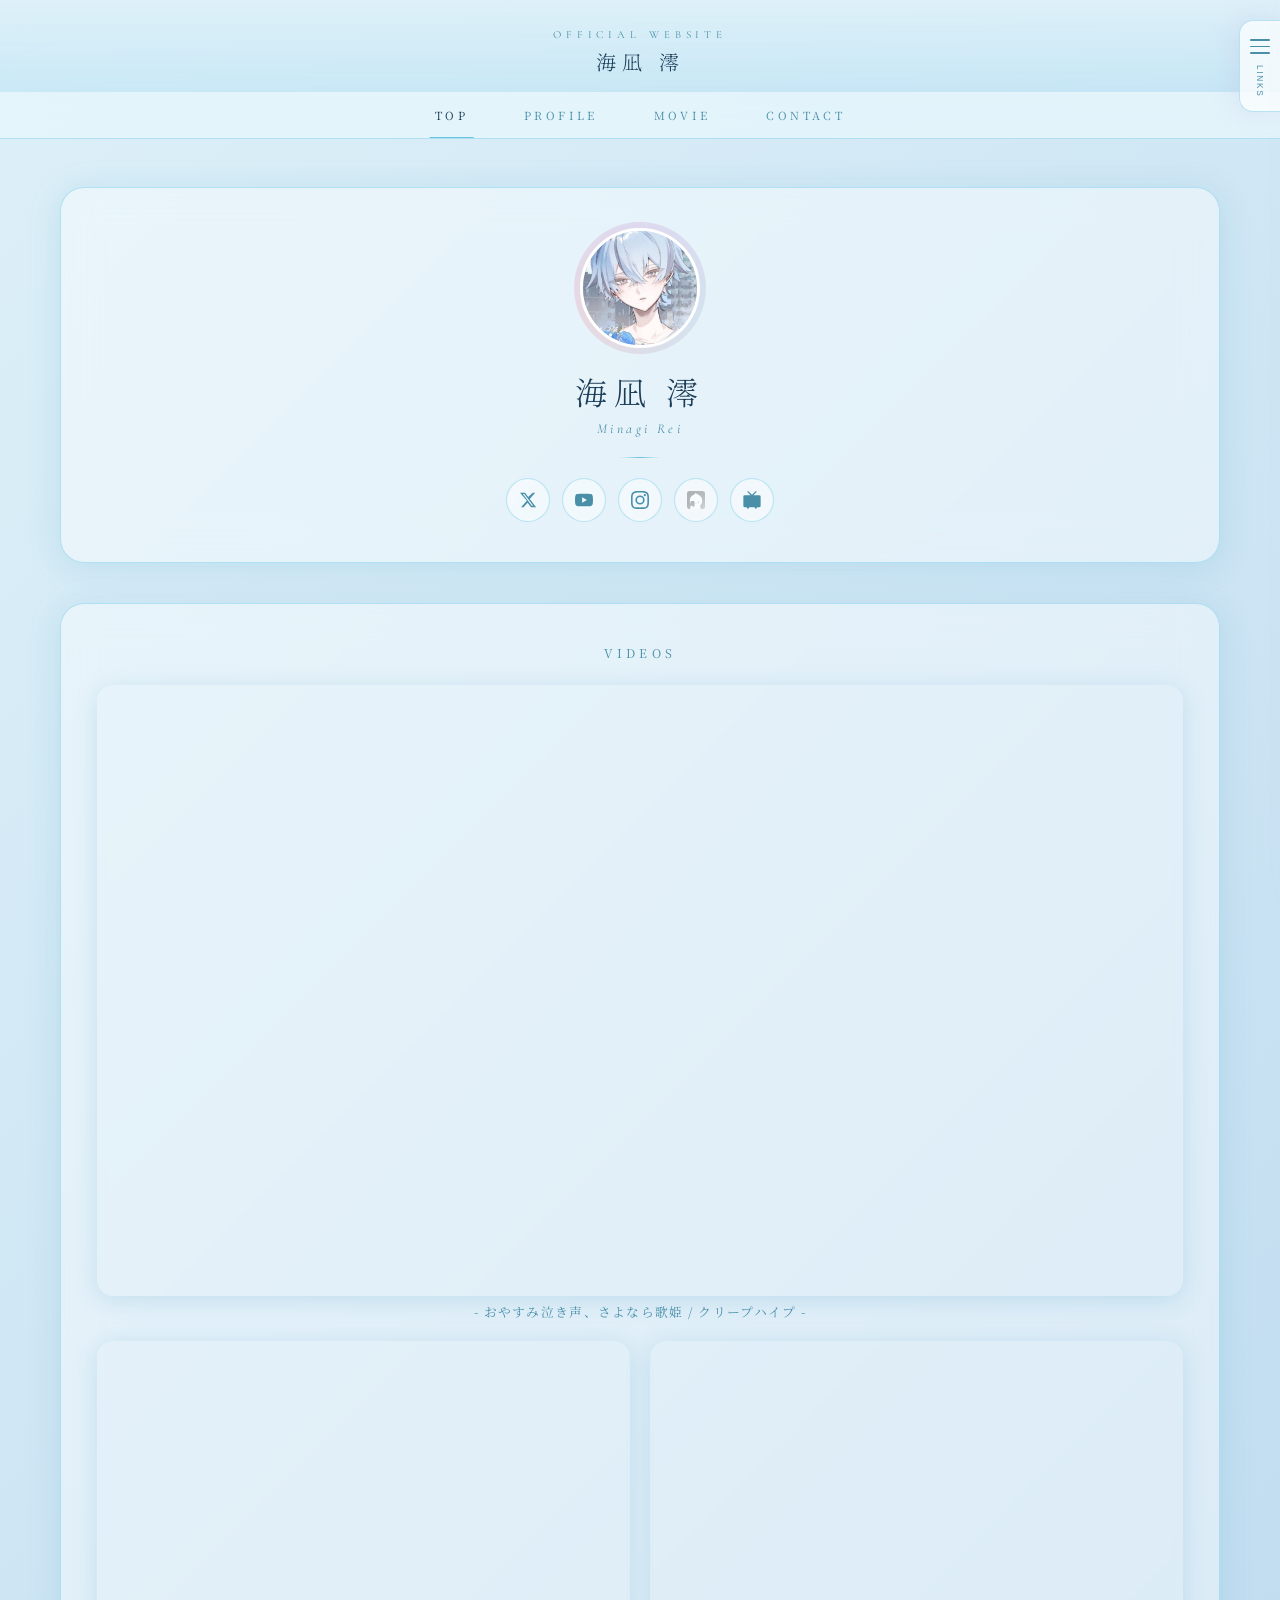
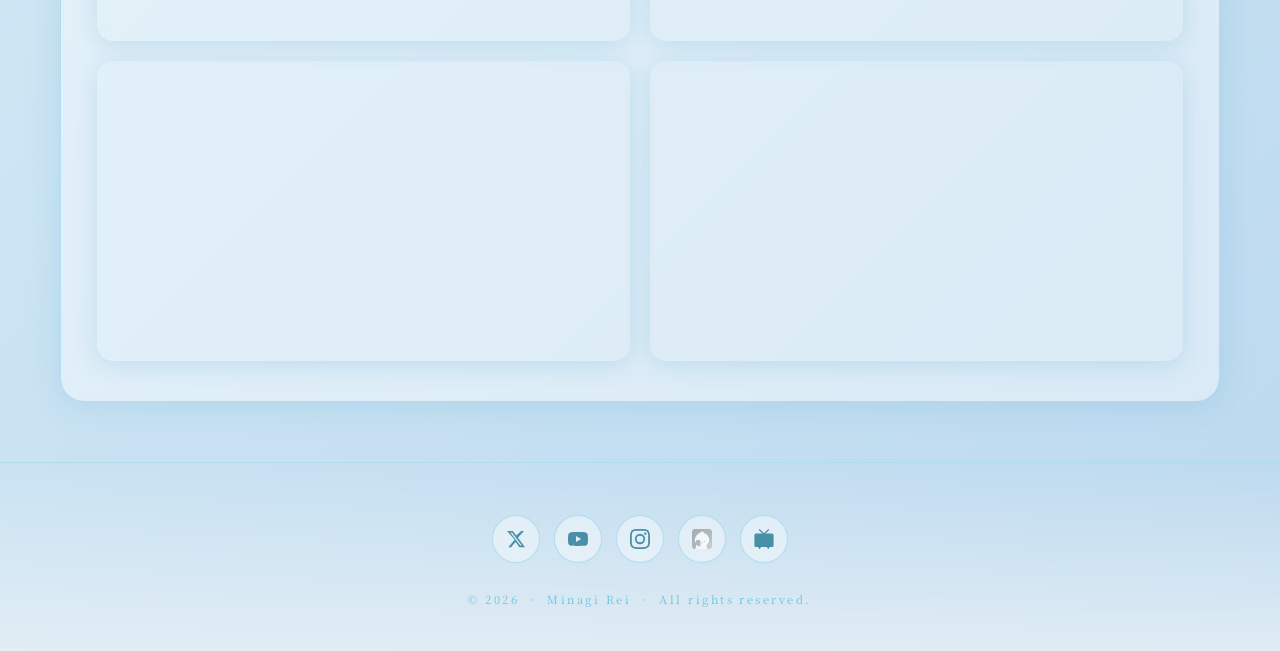
==== commit 9915f658: "Redesign to ocean/jellyfish theme; make header link to top - Color palette: lavender → ocean blue-te" ====
--- a/index.html
+++ b/index.html
@@ -14,8 +14,10 @@
   <!-- ヘッダー -->
   <header class="site-header">
     <div class="header-top" id="header-top">
-      <p class="header-label">Official Website</p>
-      <p class="header-name">海凪 澪</p>
+      <a href="index.html" class="header-top-link">
+        <p class="header-label">Official Website</p>
+        <p class="header-name">海凪 澪</p>
+      </a>
     </div>
     <nav class="header-nav" id="header-nav">
       <ul>
--- a/css/style.css
+++ b/css/style.css
@@ -5,14 +5,14 @@
 }
 
 :root {
-  --bg-from: #f0eaf5;
-  --bg-to: #e8f0f5;
-  --glass-bg: rgba(255, 255, 255, 0.45);
-  --glass-border: rgba(255, 255, 255, 0.7);
-  --text-main: #4a4060;
-  --text-sub: #8880a0;
-  --accent: #c9b8d8;
-  --accent-hover: #b8a0cc;
+  --bg-from: #ddf0f8;
+  --bg-to: #bcd9ef;
+  --glass-bg: rgba(255, 255, 255, 0.42);
+  --glass-border: rgba(140, 210, 235, 0.60);
+  --text-main: #1a3d58;
+  --text-sub: #4a8fa8;
+  --accent: #68c4df;
+  --accent-hover: #48aecf;
   --nav-height: 48px;
 }
 
@@ -38,10 +38,18 @@
 .header-top {
   padding: 28px 24px 16px;
   text-align: center;
-  background: linear-gradient(180deg, var(--bg-from) 0%, rgba(240, 234, 245, 0.6) 100%);
+  background: linear-gradient(180deg, var(--bg-from) 0%, rgba(190, 228, 245, 0.6) 100%);
   backdrop-filter: blur(8px);
   -webkit-backdrop-filter: blur(8px);
 }
+
+.header-top-link {
+  display: block;
+  text-decoration: none;
+  color: inherit;
+  transition: opacity 0.2s;
+}
+.header-top-link:hover { opacity: 0.75; }
 
 .header-label {
   font-family: 'Cormorant Garamond', serif;
@@ -64,7 +72,7 @@
   position: sticky;
   top: 0;
   z-index: 200;
-  background: rgba(248, 244, 252, 0.82);
+  background: rgba(230, 246, 252, 0.82);
   backdrop-filter: blur(20px);
   -webkit-backdrop-filter: blur(20px);
   border-bottom: 1px solid var(--glass-border);
@@ -126,19 +134,22 @@
 
 .petal {
   position: absolute;
-  top: -60px;
+  bottom: -80px;
   width: 10px;
   height: 10px;
-  border-radius: 50% 0 50% 0;
+  border-radius: 50%;
+  border: 1px solid rgba(140, 215, 240, 0.55);
   opacity: 0;
-  animation: fall linear infinite;
-}
-
-@keyframes fall {
-  0%   { transform: translateY(0) rotate(0deg);   opacity: 0; }
-  10%  { opacity: 0.6; }
-  90%  { opacity: 0.3; }
-  100% { transform: translateY(105vh) rotate(360deg); opacity: 0; }
+  animation: rise linear infinite;
+}
+
+@keyframes rise {
+  0%   { transform: translateY(0) translateX(0);         opacity: 0; }
+  8%   { opacity: 0.65; }
+  35%  { transform: translateY(-35vh) translateX(14px); }
+  65%  { transform: translateY(-65vh) translateX(-10px); }
+  92%  { opacity: 0.15; }
+  100% { transform: translateY(-112vh) translateX(4px);  opacity: 0; }
 }
 
 /* ── レイアウト ── */
@@ -164,7 +175,7 @@
   border-radius: 24px;
   backdrop-filter: blur(18px);
   -webkit-backdrop-filter: blur(18px);
-  box-shadow: 0 4px 32px rgba(180, 160, 210, 0.18);
+  box-shadow: 0 4px 32px rgba(60, 160, 200, 0.18);
   padding: 40px 36px;
   animation: fadeUp 0.8s ease both;
 }
@@ -356,7 +367,7 @@
   padding-top: 56.25%;
   border-radius: 16px;
   overflow: hidden;
-  box-shadow: 0 4px 24px rgba(150, 130, 180, 0.2);
+  box-shadow: 0 4px 24px rgba(60, 150, 195, 0.2);
 }
 
 .yt-embed-wrap iframe {
@@ -825,6 +836,14 @@
   text-align: center;
   margin-bottom: 8px;
 }
+.contact-success {
+  text-align: center;
+  padding: 32px 0;
+  font-size: 0.95rem;
+  color: var(--text-sub);
+  letter-spacing: 0.08em;
+}
+
 .contact-form {
   display: flex;
   flex-direction: column;
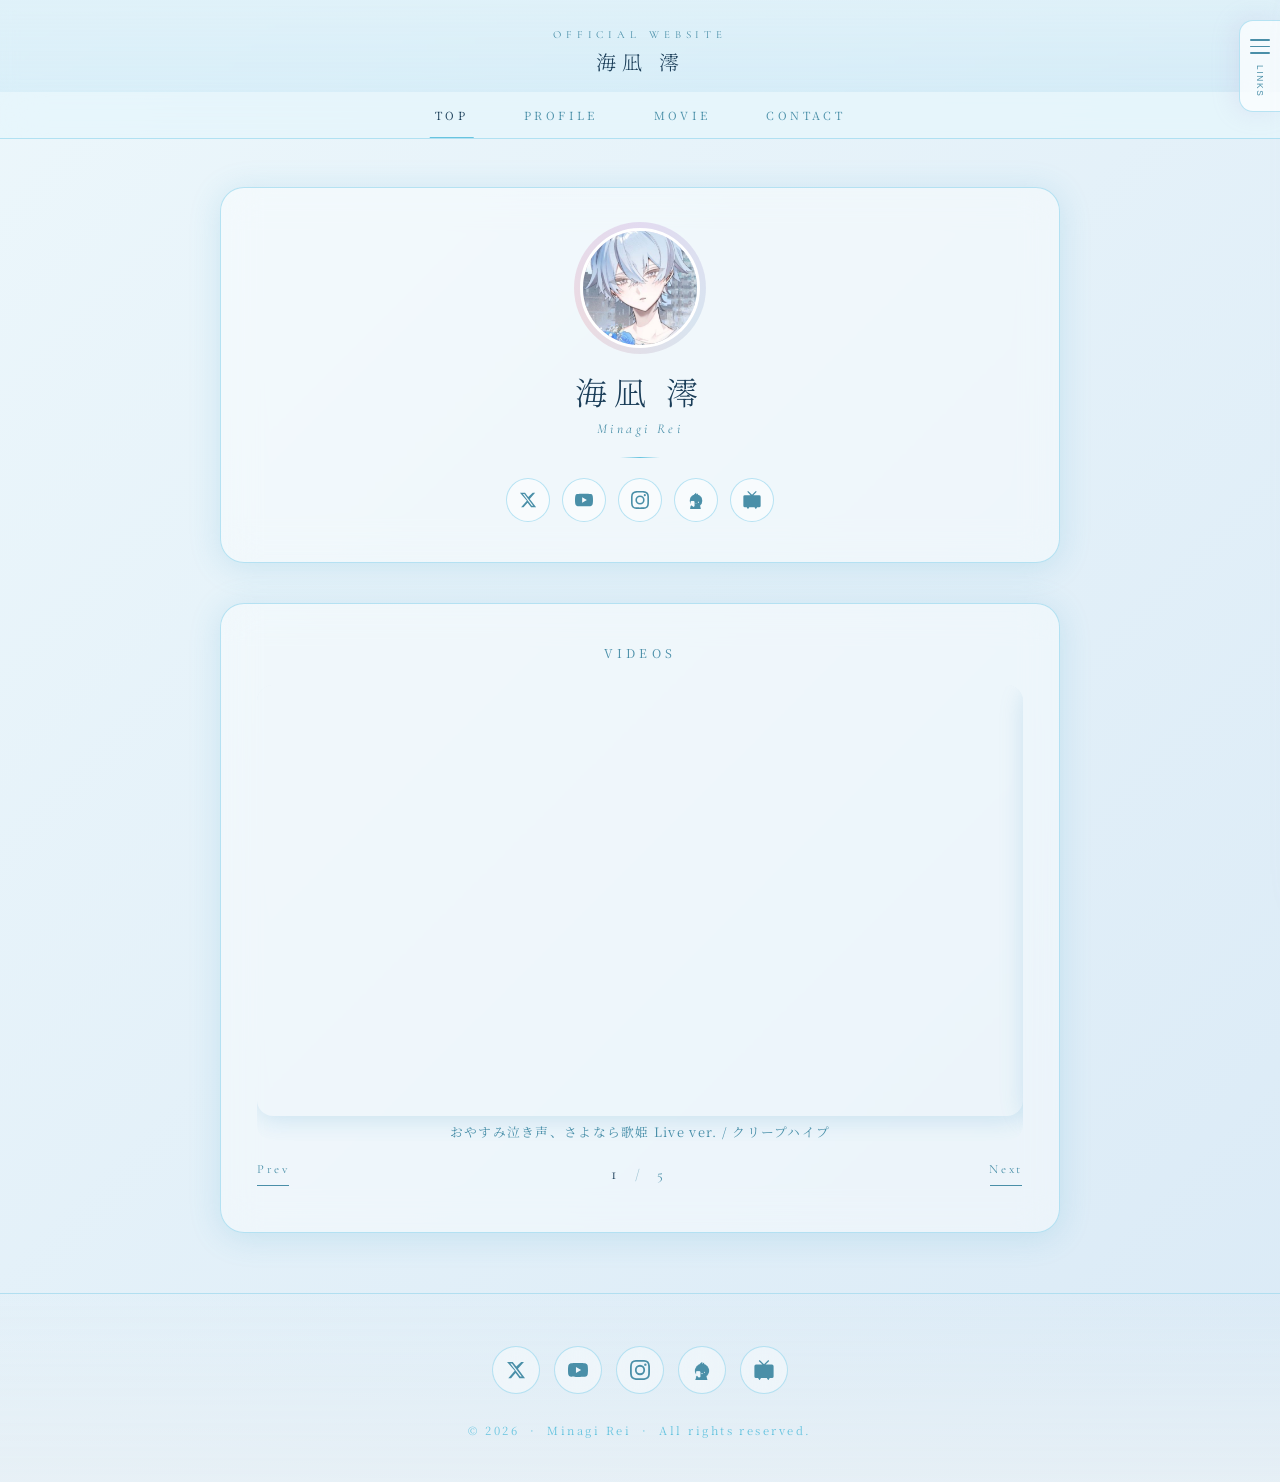
==== commit e223a3a4: "Show underline below both Prev and Next buttons Co-Authored-By: Claude Sonnet 4.6 <noreply@anthropic" ====
--- a/index.html
+++ b/index.html
@@ -3,7 +3,7 @@
 <head>
   <meta charset="UTF-8" />
   <meta name="viewport" content="width=device-width, initial-scale=1.0" />
-  <title>海凪 澪 — 歌い手</title>
+  <title>海凪 澪 Official Website</title>
   <link rel="preconnect" href="https://fonts.googleapis.com" />
   <link rel="preconnect" href="https://fonts.gstatic.com" crossorigin />
   <link href="https://fonts.googleapis.com/css2?family=Noto+Serif+JP:wght@300;400&family=Cormorant+Garamond:ital,wght@0,300;1,300&display=swap" rel="stylesheet" />
@@ -68,7 +68,7 @@
         </a>
 
         <a class="profile-sns-btn" href="https://twitcasting.tv/c:minagi_rei915" target="_blank" rel="noopener" aria-label="ツイキャス">
-          <img src="images/twitcasting.png" width="18" height="18" alt="ツイキャス" />
+          <span class="tc-icon" aria-hidden="true"></span>
         </a>
 
         <a class="profile-sns-btn" href="https://www.nicovideo.jp/user/your_id" target="_blank" rel="noopener" aria-label="ニコニコ">
@@ -83,51 +83,81 @@
     <!-- YouTube動画埋め込み -->
     <div class="card yt-section" id="videos">
       <p class="section-title">Videos</p>
-      <div class="yt-video-grid">
-
-        <div class="yt-video-item yt-video-main">
-          <div class="yt-embed-wrap">
-            <iframe src="https://www.youtube.com/embed/T7ovPvP2oPE"
-              title="おやすみ泣き声、さよなら歌姫 / クリープハイプ"
-              allow="accelerometer; autoplay; clipboard-write; encrypted-media; gyroscope; picture-in-picture; web-share"
-              allowfullscreen></iframe>
-          </div>
-          <p class="yt-caption">- おやすみ泣き声、さよなら歌姫 / クリープハイプ -</p>
-        </div>
-
-        <div class="yt-video-item">
-          <div class="yt-embed-wrap">
-            <iframe src="https://www.youtube.com/embed/FS7ZfKySbTg" title="動画1"
-              allow="accelerometer; autoplay; clipboard-write; encrypted-media; gyroscope; picture-in-picture; web-share"
-              allowfullscreen></iframe>
+
+      <div id="top-slider">
+
+        <div class="yt-slider-viewport">
+          <div class="yt-slider-track" id="top-track">
+
+            <div class="yt-slide">
+              <div class="yt-embed-wrap">
+                <iframe src="https://www.youtube.com/embed/T7ovPvP2oPE?enablejsapi=1"
+                  title="おやすみ泣き声、さよなら歌姫 Live ver. / クリープハイプ (Cover)-海凪 澪"
+                  allow="accelerometer; autoplay; clipboard-write; encrypted-media; gyroscope; picture-in-picture; web-share"
+                  allowfullscreen></iframe>
+              </div>
+              <p class="yt-caption">おやすみ泣き声、さよなら歌姫 Live ver. / クリープハイプ</p>
+            </div>
+
+            <div class="yt-slide">
+              <div class="yt-embed-wrap">
+                <iframe data-src="https://www.youtube.com/embed/FS7ZfKySbTg?enablejsapi=1"
+                  title="言って。/ ヨルシカ (Cover)-海凪 澪"
+                  allow="accelerometer; autoplay; clipboard-write; encrypted-media; gyroscope; picture-in-picture; web-share"
+                  allowfullscreen></iframe>
+              </div>
+              <p class="yt-caption">言って。/ ヨルシカ</p>
+            </div>
+
+            <div class="yt-slide">
+              <div class="yt-embed-wrap">
+                <iframe data-src="https://www.youtube.com/embed/WGDgJsswEkA?enablejsapi=1"
+                  title="ライカ / yamada (Cover)-海凪 澪"
+                  allow="accelerometer; autoplay; clipboard-write; encrypted-media; gyroscope; picture-in-picture; web-share"
+                  allowfullscreen></iframe>
+              </div>
+              <p class="yt-caption">ライカ / yamada</p>
+            </div>
+
+            <div class="yt-slide">
+              <div class="yt-embed-wrap">
+                <iframe data-src="https://www.youtube.com/embed/WhycsUlb3DI?enablejsapi=1"
+                  title="波に名前をつけること、僕らの呼吸に終わりがあること。/ キタニタツヤ (Cover)-海凪 澪"
+                  allow="accelerometer; autoplay; clipboard-write; encrypted-media; gyroscope; picture-in-picture; web-share"
+                  allowfullscreen></iframe>
+              </div>
+              <p class="yt-caption">波に名前をつけること、僕らの呼吸に終わりがあること。/ キタニタツヤ</p>
+            </div>
+
+            <div class="yt-slide">
+              <div class="yt-embed-wrap">
+                <iframe data-src="https://www.youtube.com/embed/mWJeE-c3xrg?enablejsapi=1"
+                  title="命ばっかり / ぬゆり (Cover)-海凪 澪"
+                  allow="accelerometer; autoplay; clipboard-write; encrypted-media; gyroscope; picture-in-picture; web-share"
+                  allowfullscreen></iframe>
+              </div>
+              <p class="yt-caption">命ばっかり / ぬゆり</p>
+            </div>
+
           </div>
         </div>
 
-        <div class="yt-video-item">
-          <div class="yt-embed-wrap">
-            <iframe src="https://www.youtube.com/embed/WGDgJsswEkA" title="動画2"
-              allow="accelerometer; autoplay; clipboard-write; encrypted-media; gyroscope; picture-in-picture; web-share"
-              allowfullscreen></iframe>
-          </div>
+        <div class="yt-slider-controls">
+          <button class="yt-nav yt-prev" aria-label="前の動画">
+            <span class="yt-nav-label">Prev</span>
+            <span class="yt-nav-line"></span>
+          </button>
+          <p class="yt-slider-counter">
+            <span id="top-cur">1</span><span style="margin:0 6px;opacity:.5"> / </span><span id="top-tot">5</span>
+          </p>
+          <button class="yt-nav yt-next" aria-label="次の動画">
+            <span class="yt-nav-label">Next</span>
+            <span class="yt-nav-line"></span>
+          </button>
         </div>
 
-        <div class="yt-video-item">
-          <div class="yt-embed-wrap">
-            <iframe src="https://www.youtube.com/embed/WhycsUlb3DI" title="動画3"
-              allow="accelerometer; autoplay; clipboard-write; encrypted-media; gyroscope; picture-in-picture; web-share"
-              allowfullscreen></iframe>
-          </div>
-        </div>
-
-        <div class="yt-video-item">
-          <div class="yt-embed-wrap">
-            <iframe src="https://www.youtube.com/embed/mWJeE-c3xrg" title="動画4"
-              allow="accelerometer; autoplay; clipboard-write; encrypted-media; gyroscope; picture-in-picture; web-share"
-              allowfullscreen></iframe>
-          </div>
-        </div>
-
       </div>
+
     </div>
 
   </div>
@@ -155,7 +185,7 @@
       </a>
 
       <a class="footer-sns-btn tc" href="https://twitcasting.tv/c:minagi_rei915" target="_blank" rel="noopener" aria-label="ツイキャス">
-        <img src="images/twitcasting.png" width="20" height="20" alt="ツイキャス" style="object-fit:contain;" />
+        <span class="tc-icon" aria-hidden="true"></span>
       </a>
 
       <a class="footer-sns-btn nn" href="https://www.nicovideo.jp/user/your_id" target="_blank" rel="noopener" aria-label="ニコニコ">
@@ -209,7 +239,7 @@
       </a>
 
       <a class="sidebar-icon-btn tc" href="https://twitcasting.tv/c:minagi_rei915" target="_blank" rel="noopener" aria-label="ツイキャス">
-        <img src="images/twitcasting.png" width="20" height="20" alt="ツイキャス" style="object-fit:contain;" />
+        <span class="tc-icon" aria-hidden="true"></span>
       </a>
 
       <a class="sidebar-icon-btn nn" href="https://www.nicovideo.jp/user/your_id" target="_blank" rel="noopener" aria-label="ニコニコ">
@@ -230,5 +260,52 @@
   </button>
 
   <script src="js/main.js"></script>
+  <script>
+  (function () {
+    var wrap = document.getElementById('top-slider');
+    var track = document.getElementById('top-track');
+    if (!track) return;
+    var slides = Array.from(track.querySelectorAll('.yt-slide'));
+    var total = slides.length;
+    var cur = 0;
+    var curEl = document.getElementById('top-cur');
+    var totEl = document.getElementById('top-tot');
+    if (totEl) totEl.textContent = total;
+
+    function loadSlide(i) {
+      var iframe = slides[i].querySelector('iframe[data-src]');
+      if (iframe) { iframe.src = iframe.getAttribute('data-src'); iframe.removeAttribute('data-src'); }
+    }
+    function stopSlide(i) {
+      var iframe = slides[i].querySelector('iframe[src]');
+      if (iframe && iframe.src) {
+        try {
+          iframe.contentWindow.postMessage(
+            JSON.stringify({ event: 'command', func: 'stopVideo', args: [] }),
+            'https://www.youtube.com'
+          );
+        } catch (e) {}
+      }
+    }
+    loadSlide(0);
+
+    function go(idx) {
+      stopSlide(cur);
+      cur = ((idx % total) + total) % total;
+      track.style.transform = 'translateX(-' + (cur * track.parentElement.offsetWidth) + 'px)';
+      loadSlide(cur);
+      if (curEl) curEl.textContent = cur + 1;
+    }
+
+    window.addEventListener('resize', function () {
+      track.style.transition = 'none';
+      track.style.transform = 'translateX(-' + (cur * track.parentElement.offsetWidth) + 'px)';
+      requestAnimationFrame(function () { track.style.transition = ''; });
+    });
+
+    wrap.querySelector('.yt-prev').addEventListener('click', function () { go(cur - 1); });
+    wrap.querySelector('.yt-next').addEventListener('click', function () { go(cur + 1); });
+  })();
+  </script>
 </body>
 </html>
--- a/css/style.css
+++ b/css/style.css
@@ -22,7 +22,9 @@
 
 body {
   min-height: 100vh;
-  background: linear-gradient(135deg, var(--bg-from) 0%, var(--bg-to) 100%);
+  background:
+    linear-gradient(135deg, rgba(221, 240, 248, 0.55) 0%, rgba(188, 217, 239, 0.55) 100%),
+    url('../images/bg.jpg') center top / cover no-repeat fixed;
   font-family: 'Noto Serif JP', serif;
   color: var(--text-main);
   overflow-x: hidden;
@@ -38,7 +40,7 @@
 .header-top {
   padding: 28px 24px 16px;
   text-align: center;
-  background: linear-gradient(180deg, var(--bg-from) 0%, rgba(190, 228, 245, 0.6) 100%);
+  background: linear-gradient(180deg, rgba(221, 240, 248, 0.85) 0%, rgba(190, 228, 245, 0.4) 100%);
   backdrop-filter: blur(8px);
   -webkit-backdrop-filter: blur(8px);
 }
@@ -157,6 +159,8 @@
   position: relative;
   z-index: 1;
   margin: 0 auto;
+  max-width: 960px;
+  width: 100%;
   padding: 48px 60px 60px;
   display: flex;
   flex-direction: column;
@@ -386,6 +390,14 @@
   margin-top: 6px;
 }
 
+.yt-video-grid {
+  display: grid;
+  grid-template-columns: repeat(2, 1fr);
+  gap: 20px;
+}
+
+.yt-video-main { grid-column: span 2; }
+
 /* ── YouTube セクション区切り ── */
 .yt-divider {
   height: 1px;
@@ -393,15 +405,88 @@
   margin: 24px 0;
 }
 
-/* ── YouTube 動画グリッド ── */
-.yt-video-grid {
-  display: grid;
-  grid-template-columns: repeat(2, 1fr);
-  gap: 20px;
-}
-
-.yt-video-main {
-  grid-column: span 2;
+/* ── YouTube スライダー ── */
+.yt-slider-wrap {
+  display: flex;
+  align-items: center;
+  gap: 16px;
+}
+
+.yt-slider-viewport {
+  flex: 1;
+  overflow: hidden;
+  border-radius: 16px;
+}
+
+.yt-slider-track {
+  display: flex;
+  width: 100%;
+  will-change: transform;
+  transition: transform 0.45s cubic-bezier(0.4, 0, 0.2, 1);
+}
+
+.yt-slide {
+  flex: 0 0 100%;
+}
+
+.yt-nav {
+  flex-shrink: 0;
+  display: flex;
+  flex-direction: column;
+  align-items: center;
+  gap: 8px;
+  background: none;
+  border: none;
+  cursor: pointer;
+  color: var(--text-sub);
+  padding: 10px 4px;
+  transition: color 0.2s;
+  width: 52px;
+}
+
+.yt-nav:hover { color: var(--text-main); }
+
+.yt-nav-label {
+  font-family: 'Cormorant Garamond', serif;
+  font-size: 0.78rem;
+  letter-spacing: 0.22em;
+}
+
+.yt-nav-line {
+  display: block;
+  height: 1px;
+  width: 32px;
+  background: currentColor;
+  transition: width 0.25s ease;
+}
+
+.yt-nav:hover .yt-nav-line { width: 46px; }
+
+.yt-slider-controls {
+  display: flex;
+  align-items: center;
+  justify-content: space-between;
+  margin-top: 14px;
+}
+
+.yt-slider-controls .yt-nav {
+  width: auto;
+  padding: 6px 0;
+}
+
+.yt-slider-counter {
+  text-align: center;
+  font-family: 'Cormorant Garamond', serif;
+  font-size: 0.88rem;
+  letter-spacing: 0.3em;
+  color: var(--text-sub);
+  margin: 0;
+}
+
+.yt-slider-counter #yt-cur,
+.yt-slider-counter #top-cur {
+  color: var(--text-main);
+  font-size: 1.05rem;
 }
 
 /* ── YouTube サムネタブ ── */
@@ -488,19 +573,25 @@
   box-shadow: 0 8px 24px rgba(180, 160, 210, 0.28);
 }
 
-.footer-sns-btn svg { color: var(--text-sub); }
-
-.footer-sns-btn:hover svg { color: var(--text-main); }
-
-.footer-sns-btn img {
+.footer-sns-btn svg,
+.footer-sns-btn .tc-icon { color: var(--text-sub); }
+
+.footer-sns-btn:hover svg,
+.footer-sns-btn:hover .tc-icon { color: var(--text-main); }
+
+/* ツイキャスアイコン（PNG → CSSマスクでcurrentColor対応） */
+.tc-icon {
+  display: block;
+  background-color: currentColor;
+  -webkit-mask: url('../images/twitcasting.png') no-repeat center / contain;
+  mask: url('../images/twitcasting.png') no-repeat center / contain;
   width: 20px;
   height: 20px;
-  object-fit: contain;
-  filter: grayscale(1) opacity(0.55);
-  transition: filter 0.25s ease;
-}
-
-.footer-sns-btn:hover img { filter: grayscale(1) opacity(0.8); }
+  flex-shrink: 0;
+  transition: color 0.25s ease;
+}
+
+.profile-sns-btn .tc-icon { width: 18px; height: 18px; }
 
 .footer-copy {
   font-size: 0.7rem;
@@ -665,14 +756,14 @@
 /* SNSアイコングリッド */
 .sidebar-icons {
   display: flex;
-  flex-wrap: wrap;
-  gap: 10px;
+  flex-wrap: nowrap;
+  gap: 4px;
   margin-bottom: 12px;
 }
 
 .sidebar-icon-btn {
-  width: 48px;
-  height: 48px;
+  width: 40px;
+  height: 40px;
   border-radius: 50%;
   background: rgba(255, 255, 255, 0.6);
   border: 1px solid var(--glass-border);
@@ -690,10 +781,10 @@
   box-shadow: 0 6px 16px rgba(180, 160, 210, 0.28);
 }
 
-.sidebar-icon-btn.x  svg { color: #000; }
-.sidebar-icon-btn.yt svg { color: #ff0000; }
-.sidebar-icon-btn.ig svg { color: #c13584; }
-.sidebar-icon-btn.nn svg { color: #e6001f; }
+.sidebar-icon-btn svg,
+.sidebar-icon-btn .tc-icon { color: var(--text-sub); }
+.sidebar-icon-btn:hover svg,
+.sidebar-icon-btn:hover .tc-icon { color: var(--text-main); }
 
 /* ── アクティブナビ ── */
 .header-nav ul li a.active {
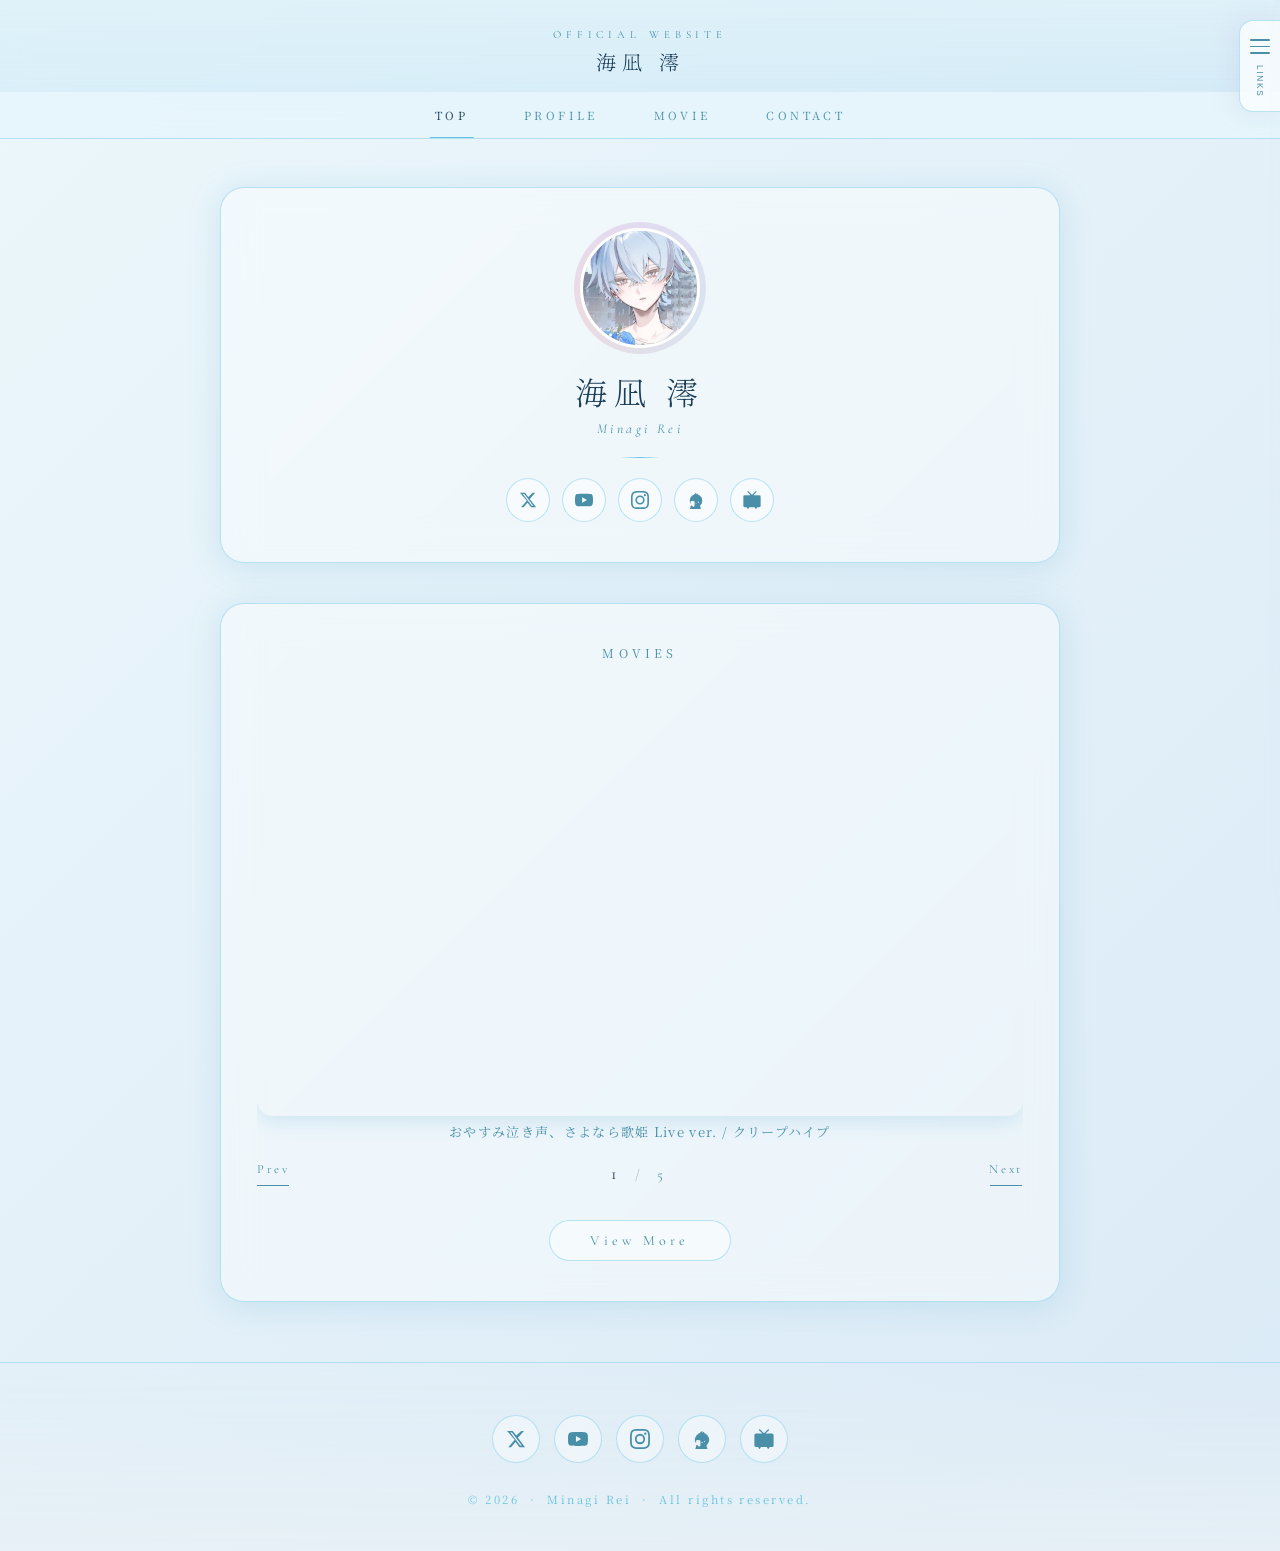
==== commit 1ce991d6: "Add touch swipe support for movie slider on mobile Co-Authored-By: Claude Sonnet 4.6 <noreply@anthro" ====
--- a/index.html
+++ b/index.html
@@ -4,6 +4,13 @@
   <meta charset="UTF-8" />
   <meta name="viewport" content="width=device-width, initial-scale=1.0" />
   <title>海凪 澪 Official Website</title>
+  <meta property="og:title" content="海凪 澪 Official Website" />
+  <meta property="og:description" content="歌い手・海凪 澪のオフィシャルウェブサイト" />
+  <meta property="og:image" content="https://mngr-wb.github.io/official/images/ogp.png" />
+  <meta property="og:url" content="https://mngr-wb.github.io/official/" />
+  <meta property="og:type" content="website" />
+  <meta name="twitter:card" content="summary_large_image" />
+  <meta name="twitter:image" content="https://mngr-wb.github.io/official/images/ogp.png" />
   <link rel="preconnect" href="https://fonts.googleapis.com" />
   <link rel="preconnect" href="https://fonts.gstatic.com" crossorigin />
   <link href="https://fonts.googleapis.com/css2?family=Noto+Serif+JP:wght@300;400&family=Cormorant+Garamond:ital,wght@0,300;1,300&display=swap" rel="stylesheet" />
@@ -71,7 +78,7 @@
           <span class="tc-icon" aria-hidden="true"></span>
         </a>
 
-        <a class="profile-sns-btn" href="https://www.nicovideo.jp/user/your_id" target="_blank" rel="noopener" aria-label="ニコニコ">
+        <a class="profile-sns-btn" href="https://www.nicovideo.jp/user/141742447" target="_blank" rel="noopener" aria-label="ニコニコ">
           <svg width="18" height="18" viewBox="0 0 24 24" fill="currentColor">
             <path d="M.4787 7.534v12.1279A2.0213 2.0213 0 0 0 2.5 21.6832h2.3888l1.323 2.0948a.4778.4778 0 0 0 .4043.2205.4778.4778 0 0 0 .441-.2205l1.323-2.0948h6.9828l1.323 2.0948a.4778.4778 0 0 0 .441.2205c.1838 0 .3308-.0735.4043-.2205l1.323-2.0948h2.6462a2.0213 2.0213 0 0 0 2.0213-2.0213V7.5339a2.0213 2.0213 0 0 0-2.0213-1.9845h-7.681l4.4468-4.4469L17.1637 0l-5.1452 5.1452L6.8 0 5.6973 1.1025l4.4102 4.4102H2.5367a2.0213 2.0213 0 0 0-2.058 2.058z"/>
           </svg>
@@ -82,7 +89,7 @@
 
     <!-- YouTube動画埋め込み -->
     <div class="card yt-section" id="videos">
-      <p class="section-title">Videos</p>
+      <p class="section-title">Movies</p>
 
       <div id="top-slider">
 
@@ -156,6 +163,10 @@
           </button>
         </div>
 
+        <div class="view-more-wrap">
+          <a href="movie.html" class="view-more-btn">View More</a>
+        </div>
+
       </div>
 
     </div>
@@ -188,7 +199,7 @@
         <span class="tc-icon" aria-hidden="true"></span>
       </a>
 
-      <a class="footer-sns-btn nn" href="https://www.nicovideo.jp/user/your_id" target="_blank" rel="noopener" aria-label="ニコニコ">
+      <a class="footer-sns-btn nn" href="https://www.nicovideo.jp/user/141742447" target="_blank" rel="noopener" aria-label="ニコニコ">
         <svg width="20" height="20" viewBox="0 0 24 24" fill="currentColor">
           <path d="M.4787 7.534v12.1279A2.0213 2.0213 0 0 0 2.5 21.6832h2.3888l1.323 2.0948a.4778.4778 0 0 0 .4043.2205.4778.4778 0 0 0 .441-.2205l1.323-2.0948h6.9828l1.323 2.0948a.4778.4778 0 0 0 .441.2205c.1838 0 .3308-.0735.4043-.2205l1.323-2.0948h2.6462a2.0213 2.0213 0 0 0 2.0213-2.0213V7.5339a2.0213 2.0213 0 0 0-2.0213-1.9845h-7.681l4.4468-4.4469L17.1637 0l-5.1452 5.1452L6.8 0 5.6973 1.1025l4.4102 4.4102H2.5367a2.0213 2.0213 0 0 0-2.058 2.058z"/>
         </svg>
@@ -242,7 +253,7 @@
         <span class="tc-icon" aria-hidden="true"></span>
       </a>
 
-      <a class="sidebar-icon-btn nn" href="https://www.nicovideo.jp/user/your_id" target="_blank" rel="noopener" aria-label="ニコニコ">
+      <a class="sidebar-icon-btn nn" href="https://www.nicovideo.jp/user/141742447" target="_blank" rel="noopener" aria-label="ニコニコ">
         <svg width="20" height="20" viewBox="0 0 24 24" fill="currentColor">
           <path d="M.4787 7.534v12.1279A2.0213 2.0213 0 0 0 2.5 21.6832h2.3888l1.323 2.0948a.4778.4778 0 0 0 .4043.2205.4778.4778 0 0 0 .441-.2205l1.323-2.0948h6.9828l1.323 2.0948a.4778.4778 0 0 0 .441.2205c.1838 0 .3308-.0735.4043-.2205l1.323-2.0948h2.6462a2.0213 2.0213 0 0 0 2.0213-2.0213V7.5339a2.0213 2.0213 0 0 0-2.0213-1.9845h-7.681l4.4468-4.4469L17.1637 0l-5.1452 5.1452L6.8 0 5.6973 1.1025l4.4102 4.4102H2.5367a2.0213 2.0213 0 0 0-2.058 2.058z"/>
         </svg>
@@ -289,22 +300,59 @@
     }
     loadSlide(0);
 
+    function vw() {
+      return track.parentElement.getBoundingClientRect().width;
+    }
+
     function go(idx) {
       stopSlide(cur);
       cur = ((idx % total) + total) % total;
-      track.style.transform = 'translateX(-' + (cur * track.parentElement.offsetWidth) + 'px)';
+      track.style.transform = 'translateX(-' + (cur * vw()) + 'px)';
       loadSlide(cur);
       if (curEl) curEl.textContent = cur + 1;
     }
 
     window.addEventListener('resize', function () {
       track.style.transition = 'none';
-      track.style.transform = 'translateX(-' + (cur * track.parentElement.offsetWidth) + 'px)';
+      track.style.transform = 'translateX(-' + (cur * vw()) + 'px)';
       requestAnimationFrame(function () { track.style.transition = ''; });
     });
 
     wrap.querySelector('.yt-prev').addEventListener('click', function () { go(cur - 1); });
     wrap.querySelector('.yt-next').addEventListener('click', function () { go(cur + 1); });
+
+    var touchStartX = 0;
+    var touchStartY = 0;
+    var viewport = wrap.querySelector('.yt-slider-viewport');
+    viewport.addEventListener('touchstart', function (e) {
+      touchStartX = e.touches[0].clientX;
+      touchStartY = e.touches[0].clientY;
+    }, { passive: true });
+    viewport.addEventListener('touchend', function (e) {
+      var dx = e.changedTouches[0].clientX - touchStartX;
+      var dy = e.changedTouches[0].clientY - touchStartY;
+      if (Math.abs(dx) > Math.abs(dy) && Math.abs(dx) > 40) {
+        go(dx < 0 ? cur + 1 : cur - 1);
+      }
+    }, { passive: true });
+
+    function fitCaptions() {
+      slides.forEach(function (slide) {
+        var cap = slide.querySelector('.yt-caption');
+        if (!cap) return;
+        cap.style.fontSize = '';
+        var size = parseFloat(getComputedStyle(cap).fontSize);
+        while (cap.scrollWidth > cap.offsetWidth && size > 8) {
+          size -= 0.5;
+          cap.style.fontSize = size + 'px';
+        }
+      });
+    }
+    window.addEventListener('load', fitCaptions);
+    window.addEventListener('resize', function () {
+      clearTimeout(window._capTimer);
+      window._capTimer = setTimeout(fitCaptions, 150);
+    });
   })();
   </script>
 </body>
--- a/css/style.css
+++ b/css/style.css
@@ -140,18 +140,19 @@
   width: 10px;
   height: 10px;
   border-radius: 50%;
-  border: 1px solid rgba(140, 215, 240, 0.55);
+  border: 1.5px solid rgba(160, 225, 248, 0.95);
+  box-shadow: 0 0 10px rgba(150, 220, 245, 0.70), inset 0 0 6px rgba(255, 255, 255, 0.50);
   opacity: 0;
   animation: rise linear infinite;
 }
 
 @keyframes rise {
-  0%   { transform: translateY(0) translateX(0);         opacity: 0; }
-  8%   { opacity: 0.65; }
-  35%  { transform: translateY(-35vh) translateX(14px); }
-  65%  { transform: translateY(-65vh) translateX(-10px); }
-  92%  { opacity: 0.15; }
-  100% { transform: translateY(-112vh) translateX(4px);  opacity: 0; }
+  0%   { transform: translateY(0) translateX(0);          opacity: 0; }
+  8%   { opacity: 0.85; }
+  35%  { transform: translateY(-35vh) translateX(18px); }
+  65%  { transform: translateY(-65vh) translateX(-14px); }
+  92%  { opacity: 0.30; }
+  100% { transform: translateY(-112vh) translateX(6px);   opacity: 0; }
 }
 
 /* ── レイアウト ── */
@@ -308,6 +309,12 @@
   filter: grayscale(1) opacity(0.8);
 }
 
+.profile-sns-btn svg,
+.profile-sns-btn .tc-icon { color: var(--text-sub); }
+
+.profile-sns-btn:hover svg,
+.profile-sns-btn:hover .tc-icon { color: var(--text-main); }
+
 /* ── SNSボタン ── */
 .section-title {
   font-size: 0.75rem;
@@ -383,7 +390,9 @@
 }
 
 .yt-caption {
-  font-size: 0.8rem;
+  font-size: 0.82rem;
+  white-space: nowrap;
+  overflow: hidden;
   color: var(--text-sub);
   text-align: center;
   letter-spacing: 0.1em;
@@ -394,6 +403,10 @@
   display: grid;
   grid-template-columns: repeat(2, 1fr);
   gap: 20px;
+}
+
+.yt-video-item {
+  min-width: 0;
 }
 
 .yt-video-main { grid-column: span 2; }
@@ -416,6 +429,8 @@
   flex: 1;
   overflow: hidden;
   border-radius: 16px;
+  -webkit-transform: translateZ(0);
+  transform: translateZ(0);
 }
 
 .yt-slider-track {
@@ -427,6 +442,7 @@
 
 .yt-slide {
   flex: 0 0 100%;
+  overflow: hidden;
 }
 
 .yt-nav {
@@ -977,6 +993,33 @@
   resize: vertical;
   min-height: 130px;
 }
+/* View More button */
+.view-more-wrap {
+  display: flex;
+  justify-content: center;
+  margin-top: 28px;
+}
+.view-more-btn {
+  display: inline-block;
+  padding: 11px 40px;
+  border-radius: 50px;
+  border: 1px solid var(--glass-border);
+  background: rgba(255, 255, 255, 0.45);
+  font-family: 'Cormorant Garamond', serif;
+  font-size: 0.88rem;
+  letter-spacing: 0.3em;
+  color: var(--text-sub);
+  text-decoration: none;
+  transition: all 0.25s ease;
+}
+.view-more-btn:hover {
+  background: rgba(255, 255, 255, 0.85);
+  border-color: var(--accent);
+  color: var(--text-main);
+  transform: translateY(-2px);
+  box-shadow: 0 6px 20px rgba(180, 160, 210, 0.25);
+}
+
 .form-submit {
   align-self: center;
   padding: 14px 44px;
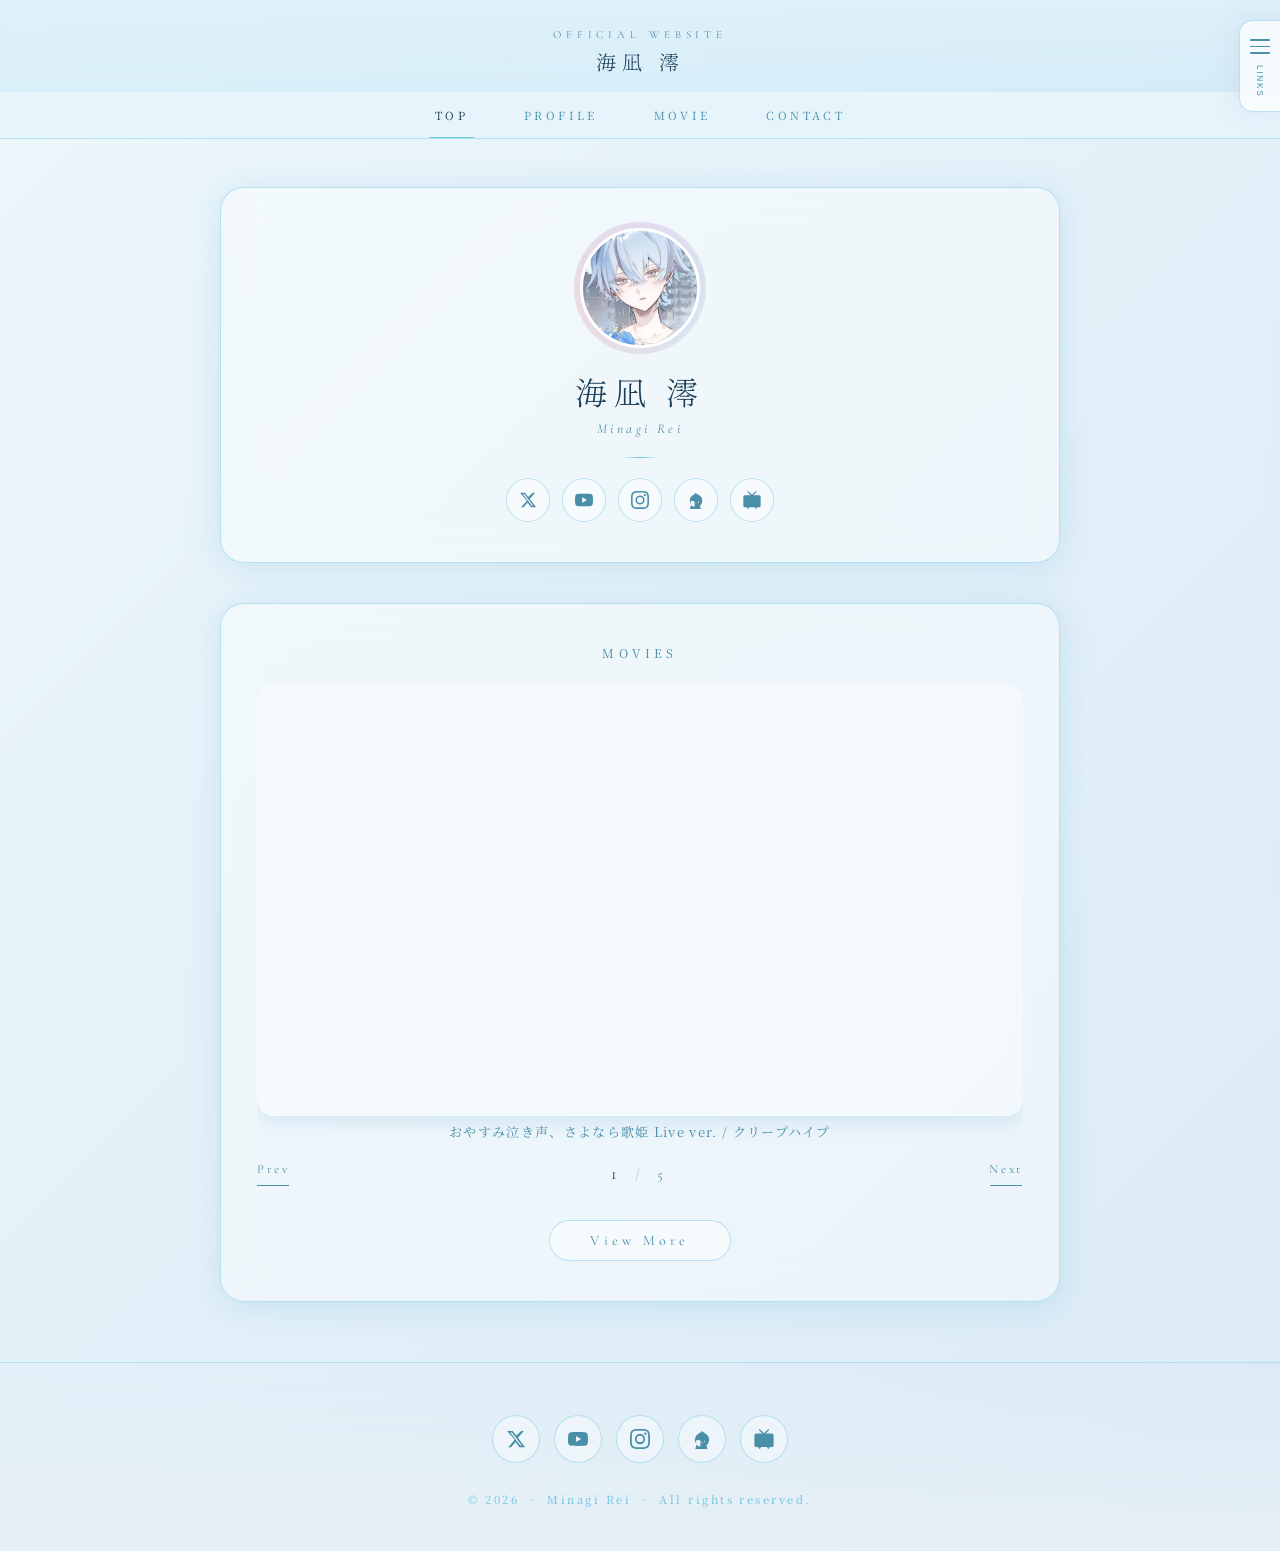
==== commit 99390ef7: "fix: commit CSS card styles and index.html touch improvements" ====
--- a/index.html
+++ b/index.html
@@ -324,17 +324,27 @@
     var touchStartX = 0;
     var touchStartY = 0;
     var viewport = wrap.querySelector('.yt-slider-viewport');
-    viewport.addEventListener('touchstart', function (e) {
-      touchStartX = e.touches[0].clientX;
-      touchStartY = e.touches[0].clientY;
-    }, { passive: true });
-    viewport.addEventListener('touchend', function (e) {
-      var dx = e.changedTouches[0].clientX - touchStartX;
-      var dy = e.changedTouches[0].clientY - touchStartY;
-      if (Math.abs(dx) > Math.abs(dy) && Math.abs(dx) > 40) {
-        go(dx < 0 ? cur + 1 : cur - 1);
-      }
-    }, { passive: true });
+    var touchCapable = window.matchMedia('(pointer: coarse)').matches;
+    if (touchCapable) {
+      viewport.style.position = 'relative';
+      var overlay = document.createElement('div');
+      overlay.style.cssText = 'position:absolute;inset:0;z-index:2;';
+      viewport.appendChild(overlay);
+      overlay.addEventListener('touchstart', function (e) {
+        touchStartX = e.touches[0].clientX;
+        touchStartY = e.touches[0].clientY;
+      }, { passive: true });
+      overlay.addEventListener('touchend', function (e) {
+        var dx = e.changedTouches[0].clientX - touchStartX;
+        var dy = e.changedTouches[0].clientY - touchStartY;
+        if (Math.abs(dx) > Math.abs(dy) && Math.abs(dx) > 40) {
+          go(dx < 0 ? cur + 1 : cur - 1);
+        } else {
+          overlay.style.pointerEvents = 'none';
+          setTimeout(function () { overlay.style.pointerEvents = ''; }, 400);
+        }
+      }, { passive: true });
+    }
 
     function fitCaptions() {
       slides.forEach(function (slide) {
--- a/css/style.css
+++ b/css/style.css
@@ -379,6 +379,75 @@
   border-radius: 16px;
   overflow: hidden;
   box-shadow: 0 4px 24px rgba(60, 150, 195, 0.2);
+  background: rgba(255, 255, 255, 0.34);
+}
+
+.yt-link-card {
+  position: absolute;
+  inset: 0;
+  display: block;
+  color: #fff;
+  text-decoration: none;
+  background: rgba(10, 35, 52, 0.72);
+}
+
+.yt-link-card img {
+  width: 100%;
+  height: 100%;
+  display: block;
+  object-fit: cover;
+  opacity: 0.78;
+  transition: opacity 0.25s ease, transform 0.25s ease;
+}
+
+.yt-link-card:hover img {
+  opacity: 0.9;
+  transform: scale(1.02);
+}
+
+.yt-link-card::before {
+  content: '';
+  position: absolute;
+  inset: 0;
+  background: linear-gradient(180deg, rgba(10, 35, 52, 0.08), rgba(10, 35, 52, 0.56));
+}
+
+.yt-link-play {
+  position: absolute;
+  top: 50%;
+  left: 50%;
+  width: 70px;
+  height: 50px;
+  border-radius: 14px;
+  background: #ff0000;
+  transform: translate(-50%, -50%);
+  box-shadow: 0 8px 24px rgba(0, 0, 0, 0.22);
+}
+
+.yt-link-play::after {
+  content: '';
+  position: absolute;
+  top: 50%;
+  left: 52%;
+  transform: translate(-50%, -50%);
+  border-top: 12px solid transparent;
+  border-bottom: 12px solid transparent;
+  border-left: 18px solid #fff;
+}
+
+.yt-link-badge {
+  position: absolute;
+  left: 50%;
+  bottom: 18px;
+  z-index: 1;
+  transform: translateX(-50%);
+  padding: 8px 16px;
+  border-radius: 50px;
+  background: rgba(255, 255, 255, 0.88);
+  color: var(--text-main);
+  font-size: 0.76rem;
+  letter-spacing: 0.12em;
+  white-space: nowrap;
 }
 
 .yt-embed-wrap iframe {
@@ -387,6 +456,19 @@
   width: 100%;
   height: 100%;
   border: none;
+}
+
+.yt-embed-loading::before {
+  content: attr(data-loading-label);
+  position: absolute;
+  inset: 0;
+  display: flex;
+  align-items: center;
+  justify-content: center;
+  color: var(--text-sub);
+  font-size: 0.78rem;
+  letter-spacing: 0.18em;
+  z-index: 0;
 }
 
 .yt-caption {
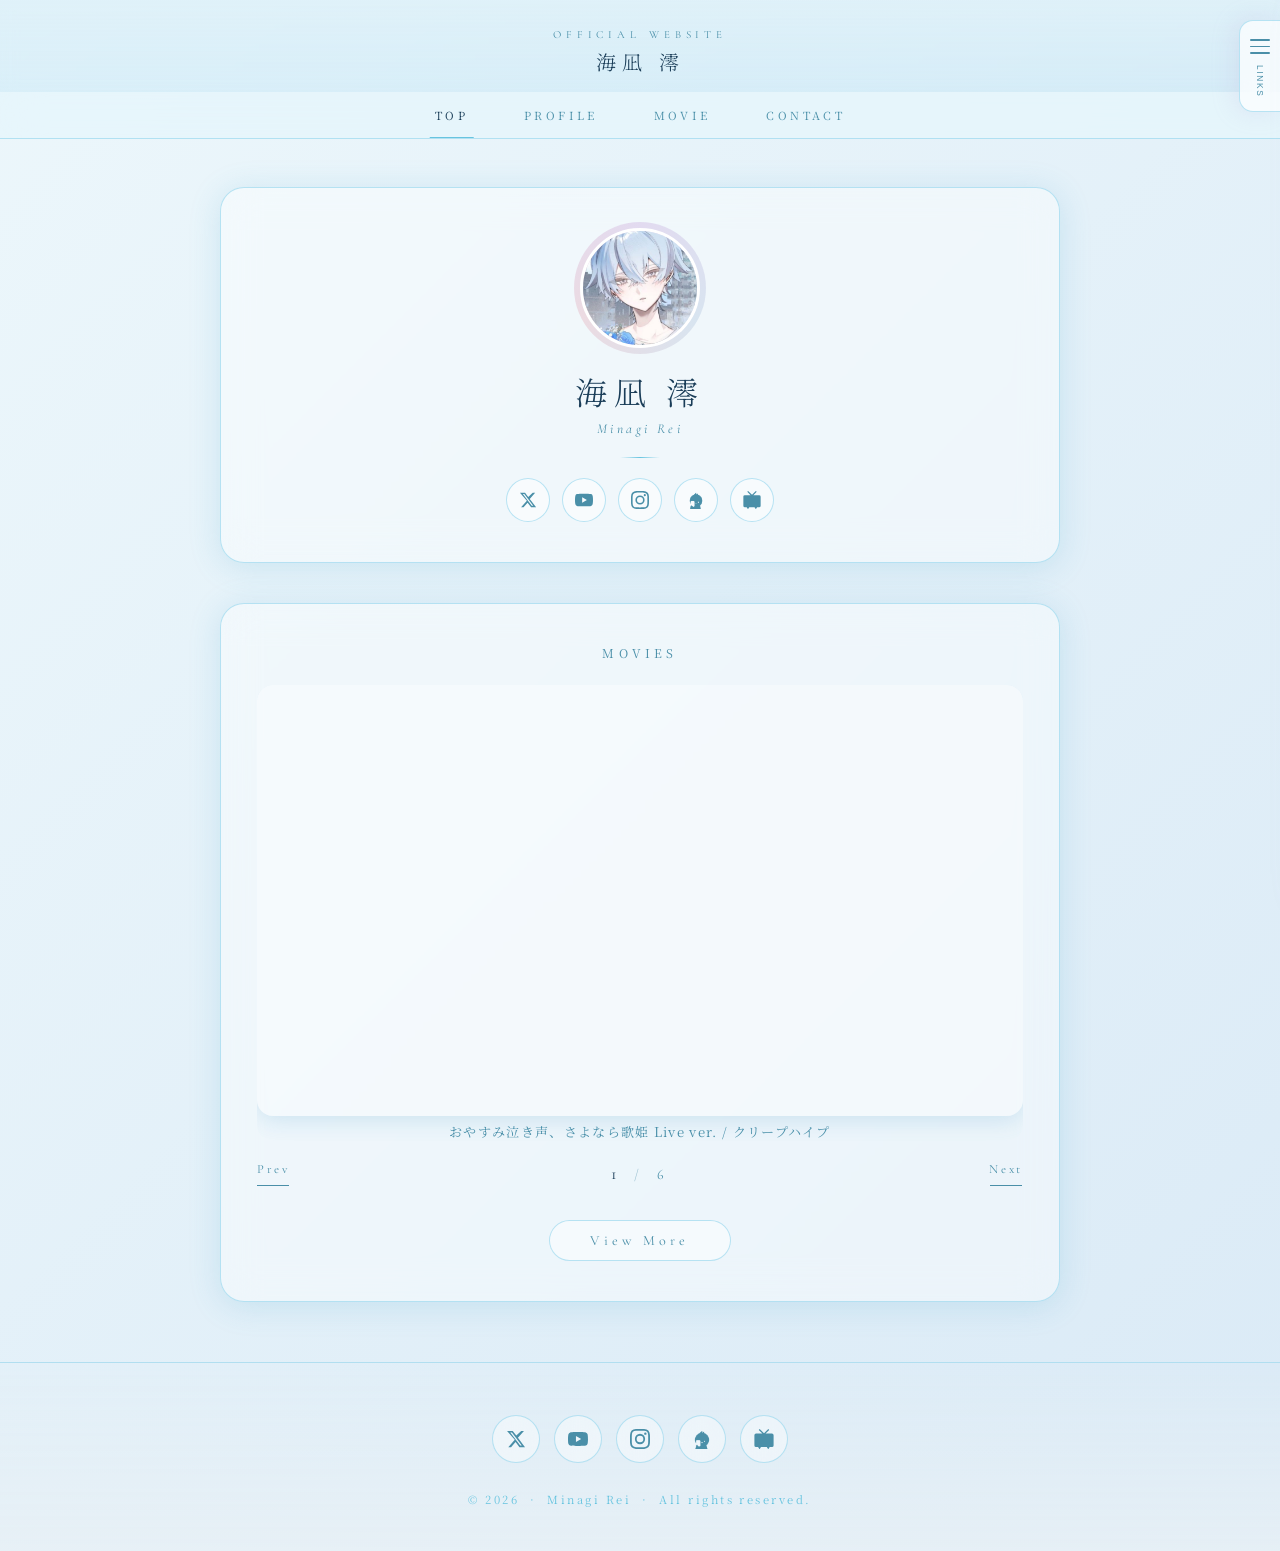
==== commit 2c43ed38: "feat: insert 初恋日記 as 2nd slide in top page slider 1枚目（おやすみ泣き声）はそのまま、2枚目に初恋日記を挿入し 言って。以降を1つずつ後ろにずらす。ス" ====
--- a/index.html
+++ b/index.html
@@ -108,6 +108,16 @@
 
             <div class="yt-slide">
               <div class="yt-embed-wrap">
+                <iframe data-src="https://www.youtube.com/embed/ZYUyO1f_o3o?enablejsapi=1"
+                  title="初恋日記 / 香椎モイミ (Cover)-海凪 澪"
+                  allow="accelerometer; autoplay; clipboard-write; encrypted-media; gyroscope; picture-in-picture; web-share"
+                  allowfullscreen></iframe>
+              </div>
+              <p class="yt-caption">初恋日記 / 香椎モイミ</p>
+            </div>
+
+            <div class="yt-slide">
+              <div class="yt-embed-wrap">
                 <iframe data-src="https://www.youtube.com/embed/FS7ZfKySbTg?enablejsapi=1"
                   title="言って。/ ヨルシカ (Cover)-海凪 澪"
                   allow="accelerometer; autoplay; clipboard-write; encrypted-media; gyroscope; picture-in-picture; web-share"
@@ -155,7 +165,7 @@
             <span class="yt-nav-line"></span>
           </button>
           <p class="yt-slider-counter">
-            <span id="top-cur">1</span><span style="margin:0 6px;opacity:.5"> / </span><span id="top-tot">5</span>
+            <span id="top-cur">1</span><span style="margin:0 6px;opacity:.5"> / </span><span id="top-tot">6</span>
           </p>
           <button class="yt-nav yt-next" aria-label="次の動画">
             <span class="yt-nav-label">Next</span>
